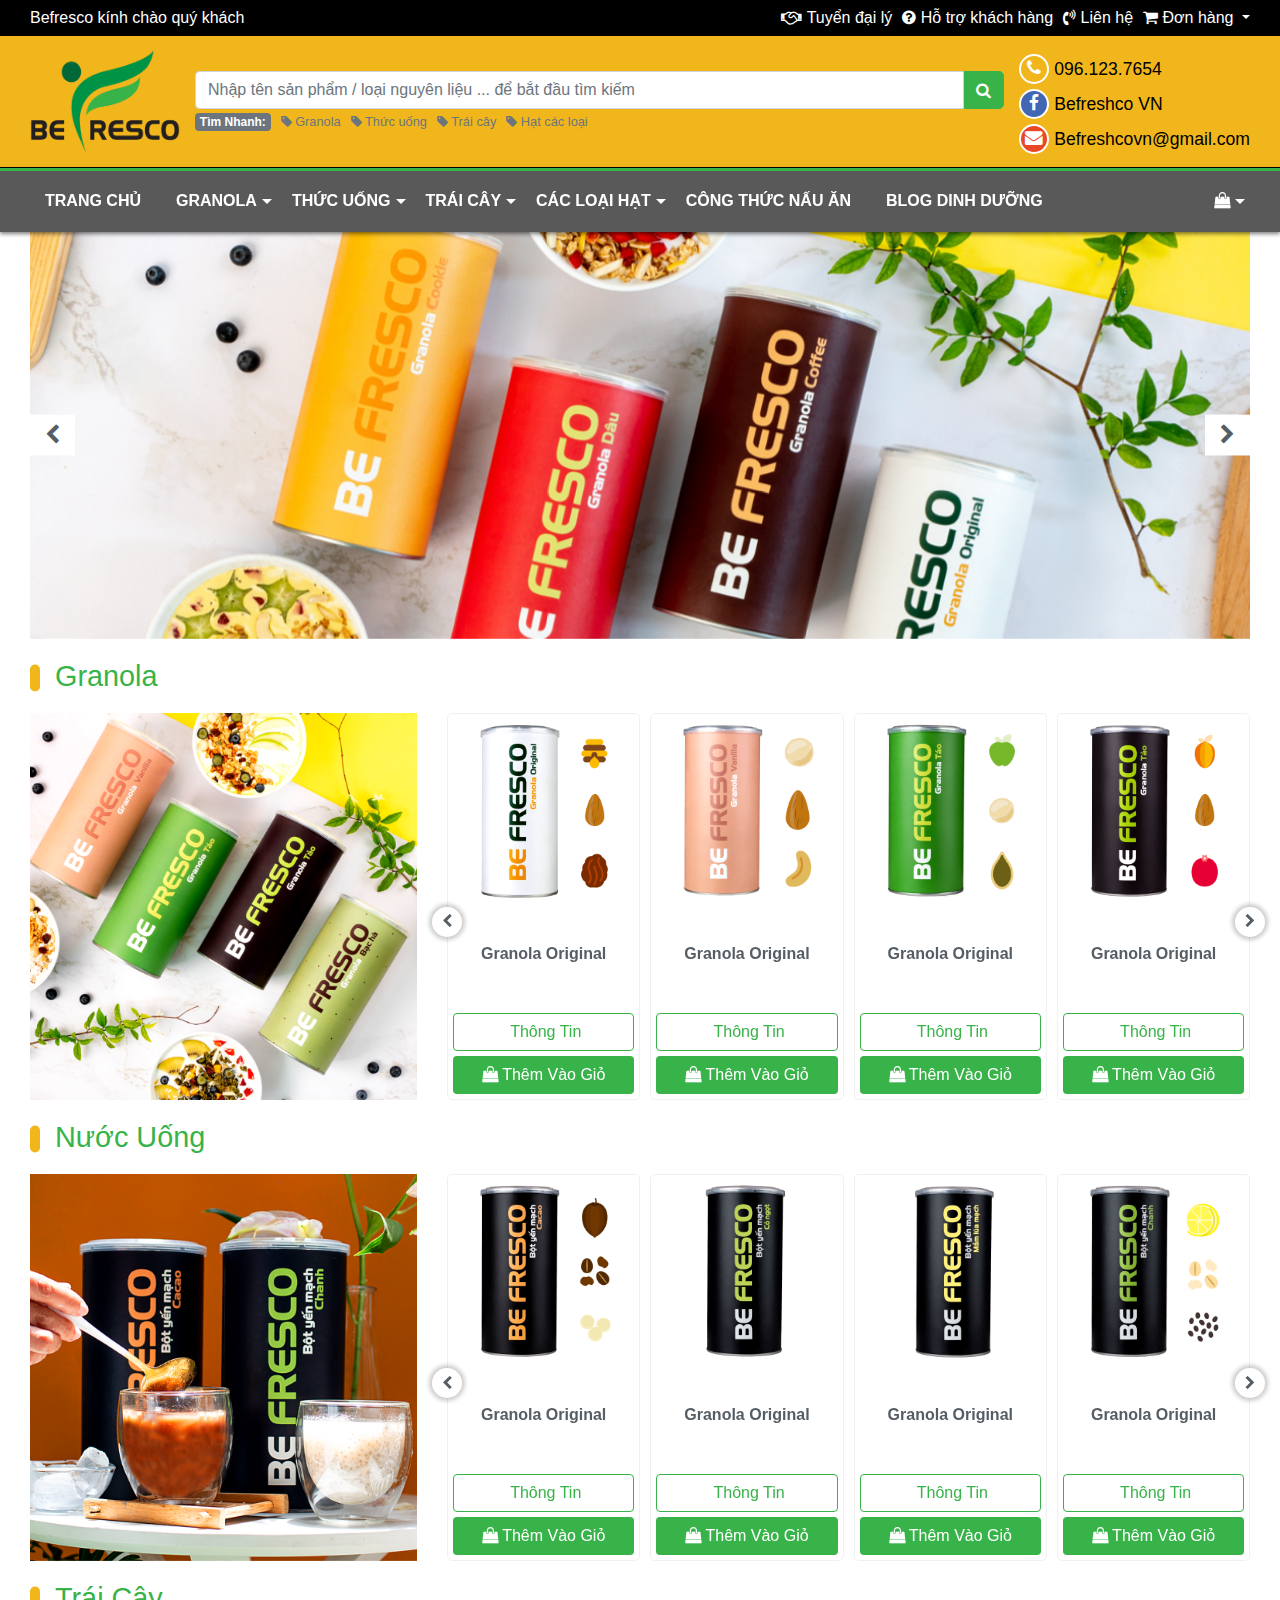
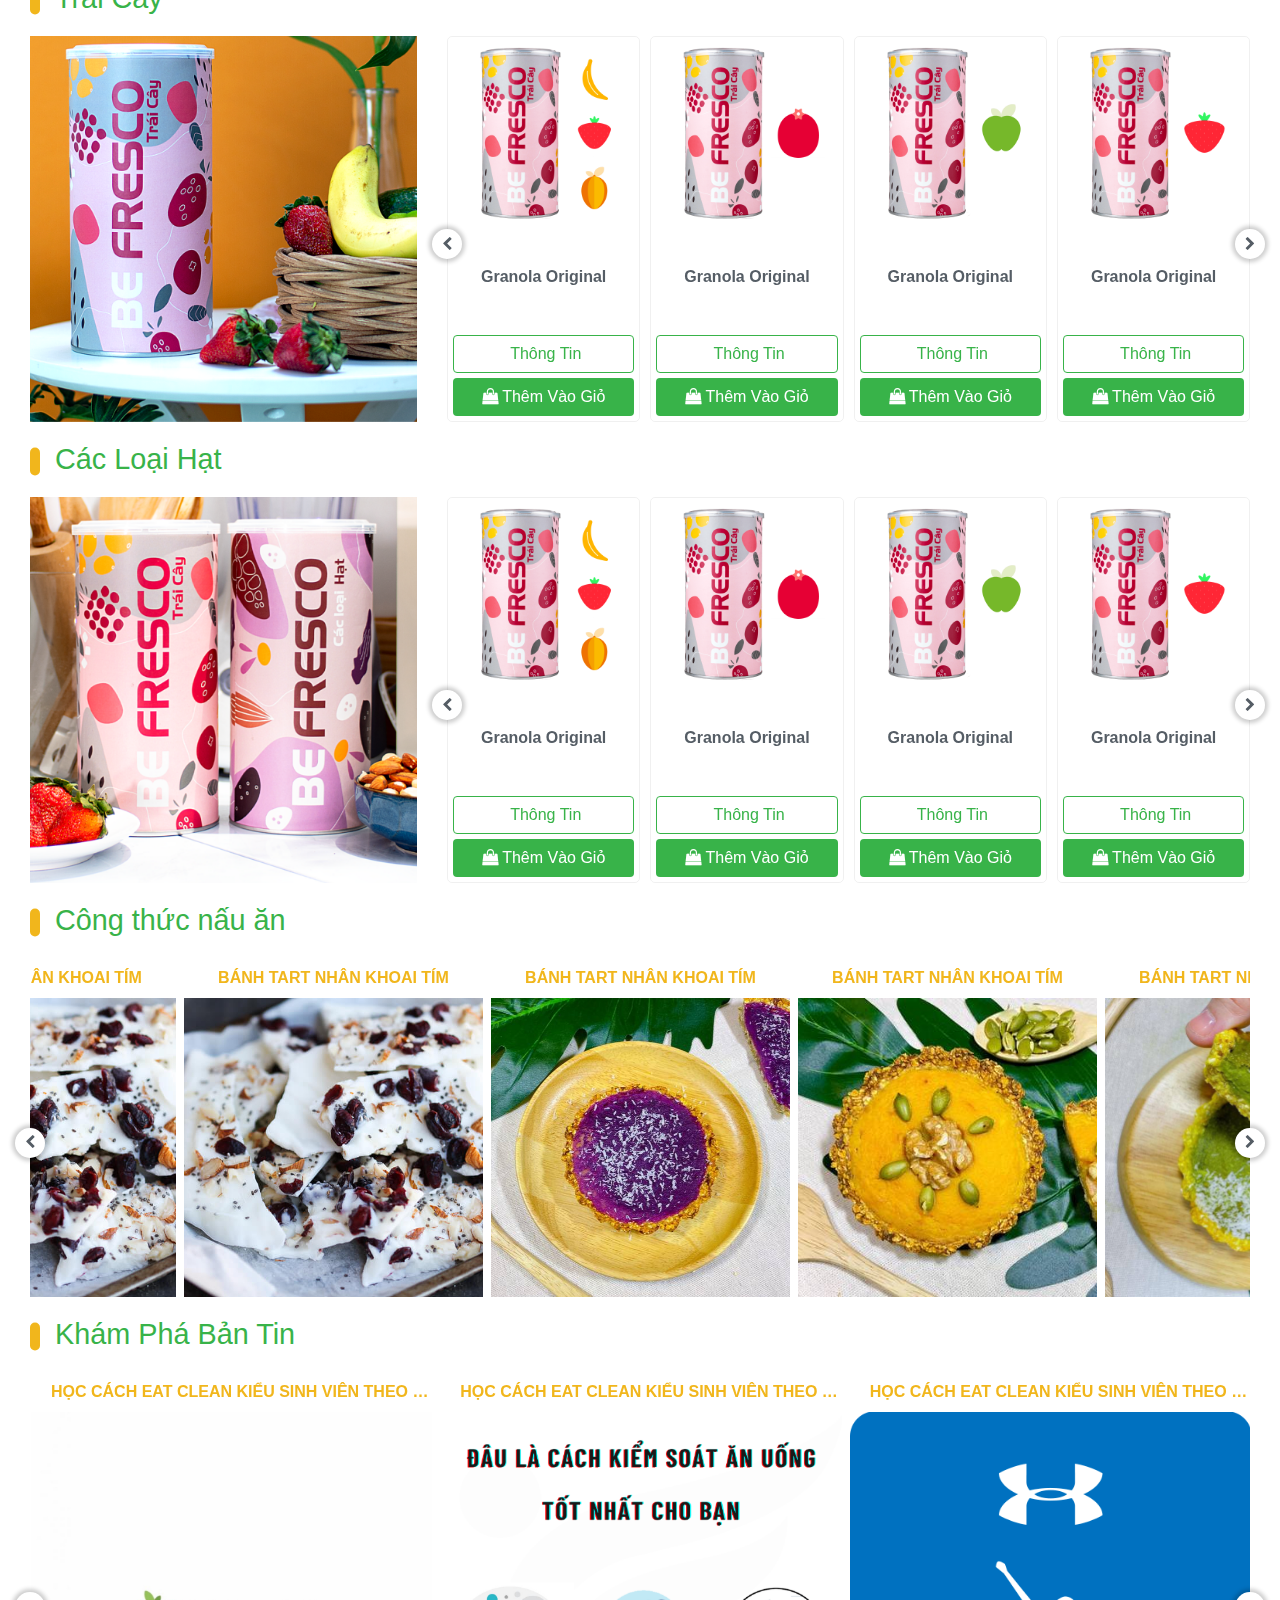
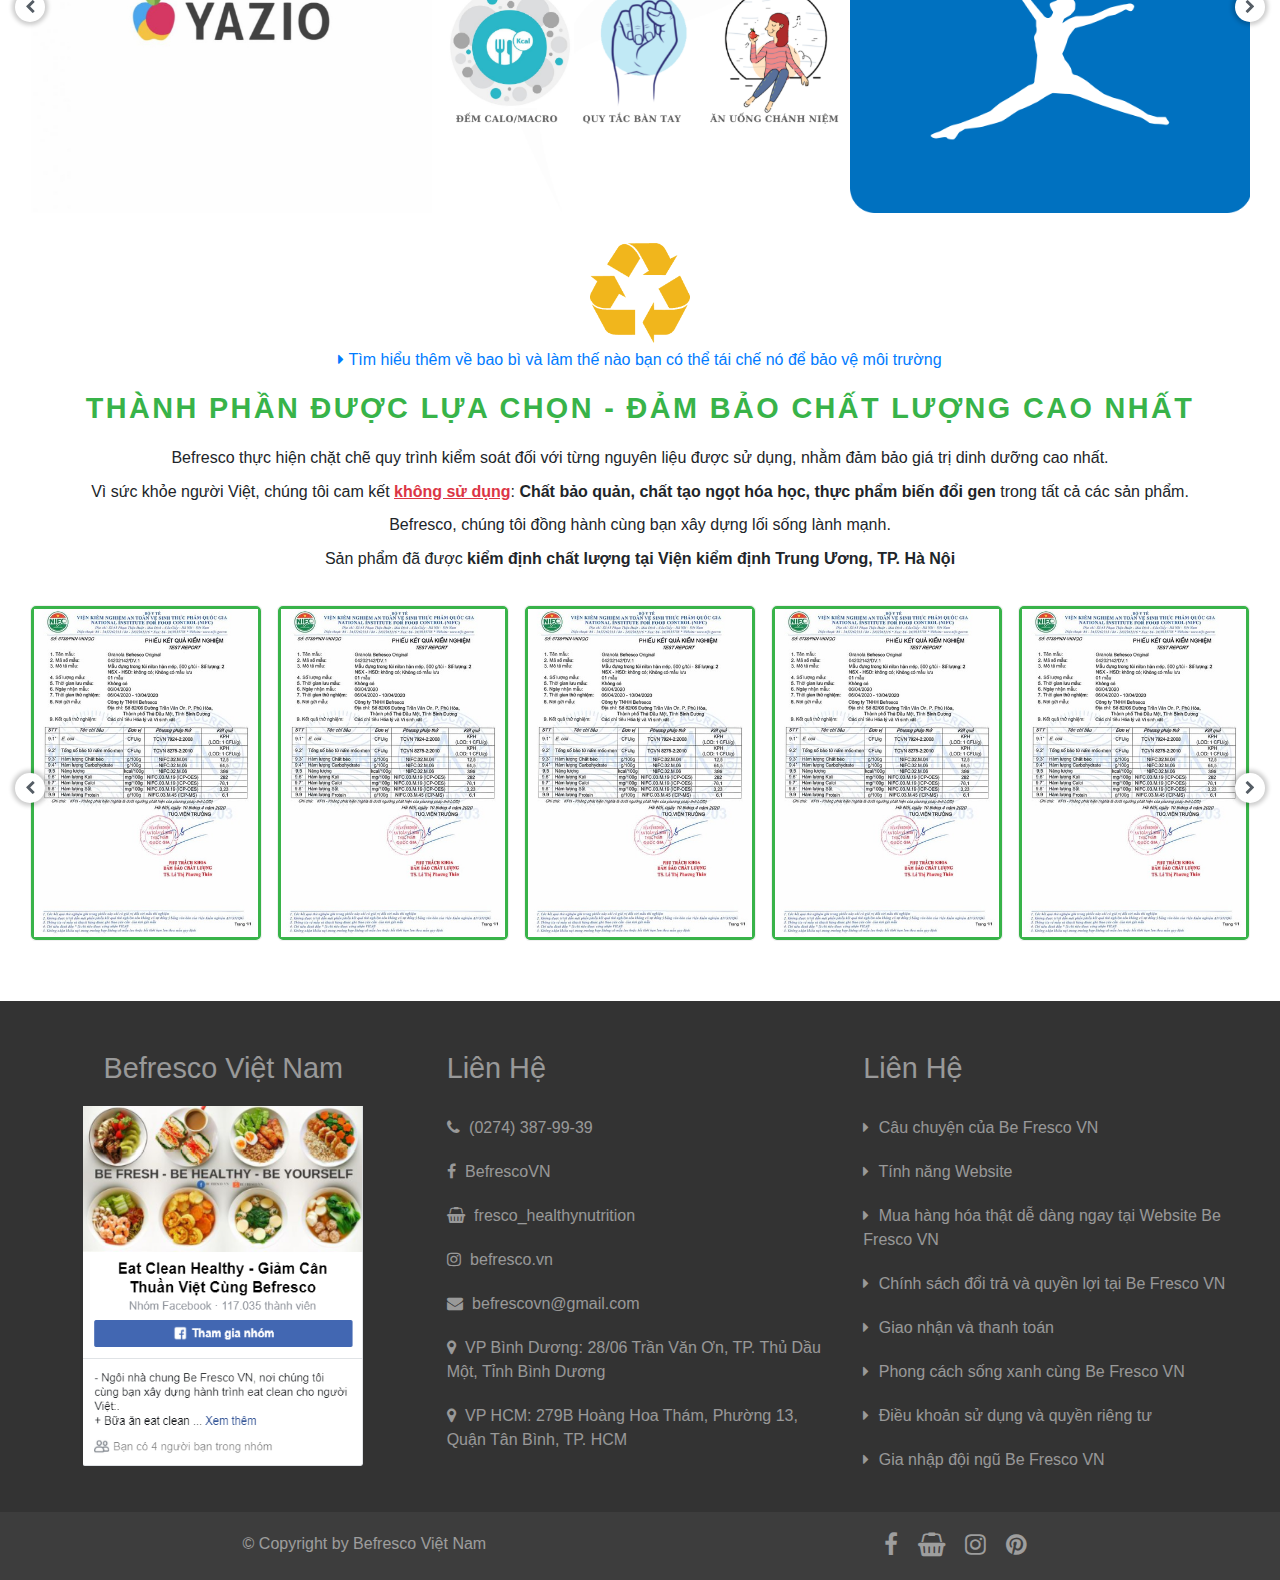
==== index.html @ 5bbc9063 "commit 1" ====
﻿<!DOCTYPE html>
<html>
<head>
    <meta charset="utf-8" />
    <title></title>

    <meta charset="utf-8">
    <meta name="viewport" content="width=device-width, initial-scale=1, shrink-to-fit=no">

    <link href="Content/css/bootstrap.css" rel="stylesheet" />
    <link href="Content/css/font-awesome.css" rel="stylesheet" />

    <link href="Plugin/Carousel/owl.carousel.css" rel="stylesheet" />
    <link href="Plugin/Carousel/owl.theme.default.css" rel="stylesheet" />

    <link href="Content/css/common.css" rel="stylesheet" />
    <link href="Content/css/style.css" rel="stylesheet" />
</head>
<body>
    <header id="header">
        <div class="header-top">
            <div class="container">
                <div class="header-top-box">
                    <h6 class="header-top-box-greeting d-none d-lg-block">Befresco kính chào quý khách</h6>
                    <ul class="header-top-box-link">
                        <li>
                            <a href="#">
                                <i class="fa fa-handshake-o"></i>
                                Tuyển đại lý
                            </a>
                        </li>
                        <li class="d-none d-md-block">
                            <a href="#">
                                <i class="fa fa-question-circle"></i>
                                Hỗ trợ khách hàng
                            </a>
                        </li>
                        <li>
                            <a href="#">
                                <i class="fa fa-volume-control-phone"></i>
                                Liên hệ
                            </a>
                        </li>
                        <li>
                            <div class="dropdown">
                                <a class="dropdown-toggle" id="dropdownMenuButton" data-toggle="dropdown" aria-haspopup="true" aria-expanded="false">
                                    <i class="fa fa-shopping-cart"></i>
                                    Đơn hàng
                                </a>
                                <div class="dropdown-menu" aria-labelledby="dropdownMenuButton">
                                    <a class="dropdown-item" href="#">
                                        <i class="fa fa-sign-in"></i>
                                        Đăng nhập để quản lý đơn hàng
                                    </a>
                                </div>
                            </div>
                        </li>
                    </ul>
                </div>
            </div>
        </div>
        <div class="header-middle">
            <div class="container">
                <div class="header-middle-box">
                    <div class="header-middle-box-brand">
                        <img src="Content/images/common/logo-top.png" />
                    </div>
                    <div class="header-middle-box-search d-none d-lg-flex">
                        <div class="input-group">
                            <input type="text" class="form-control" placeholder="Nhập tên sản phẩm / loại nguyên liệu ... để bắt đầu tìm kiếm" aria-label="Recipient's username" aria-describedby="basic-addon2">
                            <div class="input-group-append">
                                <span class="input-group-text" id="basic-addon2">
                                    <i class="fa fa-search"></i>
                                </span>
                            </div>
                        </div>

                        <div class="header-middle-box-search-keyword">
                            <ul>
                                <li>
                                    <span class="badge badge-secondary">Tìm Nhanh:</span>
                                </li>
                                <li>
                                    <a href="#">
                                        <i class="fa fa-tag"></i>
                                        Granola
                                    </a>
                                </li>
                                <li>
                                    <a href="#">
                                        <i class="fa fa-tag"></i>
                                        Thức uống
                                    </a>
                                </li>
                                <li>
                                    <a href="#">
                                        <i class="fa fa-tag"></i>
                                        Trái cây
                                    </a>
                                </li>
                                <li>
                                    <a href="#">
                                        <i class="fa fa-tag"></i>
                                        Hạt các loại
                                    </a>
                                </li>
                            </ul>
                        </div>
                    </div>
                    <div class="header-middle-box-info">
                        <ul>
                            <li>
                                <a href="#">
                                    <i class="fa fa-phone"></i>
                                    096.123.7654
                                </a>
                            </li>

                            <li>
                                <a href="#">
                                    <i class="fa fa-facebook"></i>
                                    Befreshco VN
                                </a>
                            </li>

                            <li>
                                <a href="#">
                                    <i class="fa fa-envelope"></i>
                                    Befreshcovn@gmail.com
                                </a>
                            </li>
                        </ul>
                    </div>
                </div>
            </div>
        </div>
    </header>

    <nav id="menu" class="sticky-top">
        <div class="menu-big d-none d-lg-flex">
            <div class="container">
                <ul class="menu-list">
                    <li class="menu-list-item">
                        <a class="menu-list-item__link" href="index.html">Trang Chủ</a>
                    </li>

                    <li class="menu-list-item">
                        <a class="menu-list-item__link" href="product.html">
                            GRANOLA
                            <span class="indicator"></span>
                        </a>
                        <ul class="sub-menu">
                            <li class="sub-menu-item">
                                <a href="detail.html" class="sub-menu-item__link">
                                    Granola Cookie
                                </a>
                            </li>
                            <li class="sub-menu-item">
                                <a href="detail.html" class="sub-menu-item__link">
                                    Granola Coffee
                                </a>
                            </li>
                            <li class="sub-menu-item">
                                <a href="detail.html" class="sub-menu-item__link">
                                    Granola Dâu
                                </a>
                            </li>
                            <li class="sub-menu-item">
                                <a href="detail.html" class="sub-menu-item__link">
                                    Granola Táo
                                </a>
                            </li>
                            <li class="sub-menu-item">
                                <a href="detail.html" class="sub-menu-item__link">
                                    Granola Tảo Biển
                                </a>
                            </li>
                        </ul>
                    </li>

                    <li class="menu-list-item">
                        <a class="menu-list-item__link" href="product.html">
                            Thức Uống
                            <span class="indicator"></span>
                        </a>
                        <ul class="sub-menu">
                            <li class="sub-menu-item">
                                <a href="detail.html" class="sub-menu-item__link">
                                    Bột Yến Mạch Chanh
                                </a>
                            </li>
                            <li class="sub-menu-item">
                                <a href="detail.html" class="sub-menu-item__link">
                                    Bột Yến Mạch Ca Cao
                                </a>
                            </li>
                            <li class="sub-menu-item">
                                <a href="detail.html" class="sub-menu-item__link">
                                    Bột Yến Mạch Mầm Lúa Mạch
                                </a>
                            </li>
                            <li class="sub-menu-item">
                                <a href="detail.html" class="sub-menu-item__link">
                                    Bột Yến Mạch Cỏ Ngọn
                                </a>
                            </li>
                        </ul>
                    </li>

                    <li class="menu-list-item">
                        <a class="menu-list-item__link" href="product.html">
                            TRÁI CÂY
                            <span class="indicator"></span>
                        </a>
                        <ul class="sub-menu">
                            <li class="sub-menu-item">
                                <a href="detail.html" class="sub-menu-item__link">
                                    TRÁI CÂY SẤY KHÔ
                                </a>
                            </li>
                            <li class="sub-menu-item">
                                <a href="detail.html" class="sub-menu-item__link">
                                    Táo
                                </a>
                            </li>
                            <li class="sub-menu-item">
                                <a href="detail.html" class="sub-menu-item__link">
                                    Dưa Gang
                                </a>
                            </li>
                            <li class="sub-menu-item">
                                <a href="detail.html" class="sub-menu-item__link">
                                    Nam Việt Quất
                                </a>
                            </li>
                            <li class="sub-menu-item">
                                <a href="detail.html" class="sub-menu-item__link">
                                    TRÁI CÂY SẤY ĐÔNG KHÔ
                                </a>
                            </li>
                            <li class="sub-menu-item">
                                <a href="detail.html" class="sub-menu-item__link">
                                    Dâu Tây
                                </a>
                            </li>
                            <li class="sub-menu-item">
                                <a href="detail.html" class="sub-menu-item__link">
                                    Cocktail Befresco
                                </a>
                            </li>
                        </ul>
                    </li>

                    <li class="menu-list-item">
                        <a class="menu-list-item__link" href="product.html">
                            CÁC LOẠI HẠT
                            <span class="indicator"></span>
                        </a>
                        <ul class="sub-menu">
                            <li class="sub-menu-item">
                                <a href="detail.html" class="sub-menu-item__link">
                                    Hạt Điều
                                </a>
                            </li>
                            <li class="sub-menu-item">
                                <a href="detail.html" class="sub-menu-item__link">
                                    Hạt Phỉ
                                </a>
                            </li>
                            <li class="sub-menu-item">
                                <a href="detail.html" class="sub-menu-item__link">
                                    Hạt Chia
                                </a>
                            </li>
                            <li class="sub-menu-item">
                                <a href="detail.html" class="sub-menu-item__link">
                                    Hạt Hạnh Nhân
                                </a>
                            </li>
                            <li class="sub-menu-item">
                                <a href="detail.html" class="sub-menu-item__link">
                                    Hạt Befreshco
                                </a>
                            </li>
                        </ul>
                    </li>

                    <li class="menu-list-item">
                        <a class="menu-list-item__link" href="cooking.html">CÔNG THỨC NẤU ĂN</a>
                    </li>

                    <li class="menu-list-item">
                        <a class="menu-list-item__link" href="blog.html">BLOG DINH DƯỠNG</a>
                    </li>
                </ul>

                <ul class="menu-list">
                    <li class="menu-list-item">
                        <a class="menu-list-item__link" href="#">
                            <i class="fa fa-shopping-bag"></i>
                            <span class="indicator"></span>
                        </a>
                        <div class="sub-menu sub-menu--cart">
                            <div class="card">
                                <div class="card-header">
                                    <div class="price-box">
                                        <i class="fa fa-shopping-bag"></i>
                                        <b>0</b>
                                        <sup>000đ</sup>
                                    </div>

                                    <a href="" class="close-dropdown">
                                        <i class="fa fa-times-circle"></i>
                                    </a>
                                </div>
                                <ul class="list-group list-group-flush">
                                    <li class="list-group-item">
                                        Giỏ hàng hiện đang trống,
                                        <a href="#">mời chọn sản phẩm</a>
                                    </li>
                                </ul>
                            </div>
                        </div>
                    </li>
                </ul>
            </div>
        </div>

        <div class="menu-small d-flex d-lg-none">
            <div class="container">
                <div class="menu-small-box">
                    <div class="navigation-button">
                        <i class="fa fa-bars"></i>
                    </div>
                    <div class="navigation-search">
                        <input placeholder="Bạn cần gì hôm nay ?" type="text" name="name" value="" />
                        <a href="#">
                            <i class="fa fa-search"></i>
                        </a>
                    </div>

                    <div class="navigation-cart">
                        <i class="fa fa-shopping-bag"></i>
                    </div>
                </div>
            </div>
        </div>

        <div class="navigation-header d-flex d-lg-none">
            <div class="navigation-header-container">
                <div class="navigation-brand">
                    <div class="box-logo">
                        <img src="Content/images/common/logo-top.png" />
                    </div>
                    <div class="close-menu">
                        <a href="#">
                            ✕
                        </a>
                    </div>
                </div>
                <ul class="navigation-menu accordion" id="accordionExample">
                    <li class="navigation-menu-item">
                        <div class="box-link">
                            <div class="box-link-item">
                                <p>Trang chủ</p>
                            </div>
                        </div>
                    </li>
                    <li class="navigation-menu-item">
                        <div class="box-link" id="headingOne">
                            <div class="box-link-item" data-toggle="collapse" data-target="#collapseOne" aria-expanded="true" aria-controls="collapseOne">
                                <p>Granora</p>
                                <i class="fa fa-angle-down"></i>
                            </div>
                        </div>

                        <ul id="collapseOne" class="collapse sub-menu" aria-labelledby="headingOne" data-parent="#accordionExample">
                            <li class="sub-menu-item">
                                <a href="detail.html">Granora Cookie</a>
                            </li>
                            <li class="sub-menu-item">
                                <a href="detail.html">Granora Caffee</a>
                            </li>
                            <li class="sub-menu-item">
                                <a href="detail.html">Granora Dâu</a>
                            </li>
                            <li class="sub-menu-item">
                                <a href="detail.html">Granora Táo</a>
                            </li>
                            <li class="sub-menu-item">
                                <a href="detail.html">Granora Tảo Biển</a>
                            </li>
                            <li class="sub-menu-item">
                                <a href="detail.html">Granora Vanila</a>
                            </li>
                            <li class="sub-menu-item">
                                <a href="detail.html">Granora Original</a>
                            </li>
                            <li class="sub-menu-item">
                                <a href="detail.html">Granora Bạc Hà</a>
                            </li>
                            <li class="sub-menu-item">
                                <a href="detail.html">Yến Mạch</a>
                            </li>
                        </ul>
                    </li>
                    <li class="navigation-menu-item">
                        <div class="box-link" id="headingTwo">
                            <div class="box-link-item" data-toggle="collapse" data-target="#collapseTwo" aria-expanded="false" aria-controls="collapseTwo">
                                <p>Thức Uống</p>
                                <i class="fa fa-angle-down"></i>
                            </div>
                        </div>
                        <ul id="collapseTwo" class="collapse sub-menu" aria-labelledby="headingTwo" data-parent="#accordionExample">
                            <li class="sub-menu-item">
                                <a href="detail.html">Bột Yến Mạch Chanh</a>
                            </li>
                            <li class="sub-menu-item">
                                <a href="detail.html">Bột Yến Mạch Ca Cao</a>
                            </li>
                            <li class="sub-menu-item">
                                <a href="detail.html">Bột Yến Mạch Mầm Lúa Mạch</a>
                            </li>
                            <li class="sub-menu-item">
                                <a href="detail.html">Bột Yến Mạch Cỏ Ngọn</a>
                            </li>
                        </ul>
                    </li>
                    <li class="navigation-menu-item">
                        <div class="box-link" id="headingThree">
                            <div class="box-link-item" data-toggle="collapse" data-target="#collapseThree" aria-expanded="false" aria-controls="collapseThree">
                                <p>Trái Cây</p>
                                <i class="fa fa-angle-down"></i>
                            </div>
                        </div>
                        <ul id="collapseThree" class="collapse sub-menu" aria-labelledby="headingThree" data-parent="#accordionExample">
                            <li class="sub-menu-item hight-light">
                                <a href="#">Trái Cây Sấy Khô</a>
                            </li>
                            <li class="sub-menu-item">
                                <a href="detail.html">Táo</a>
                            </li>
                            <li class="sub-menu-item">
                                <a href="detail.html">Dưa Gang</a>
                            </li>
                            <li class="sub-menu-item">
                                <a href="detail.html">Nam Việt Quất</a>
                            </li>
                            <li class="sub-menu-item hight-light">
                                <a href="#">Trái Cây Sấy Đông Khô</a>
                            </li>
                            <li class="sub-menu-item">
                                <a href="detail.html">Dâu Tây</a>
                            </li>
                            <li class="sub-menu-item">
                                <a href="detail.html">Cocktail Befresco</a>
                            </li>
                        </ul>
                    </li>

                    <li class="navigation-menu-item">
                        <div class="box-link" id="headingFour">
                            <div class="box-link-item" data-toggle="collapse" data-target="#collapseFour" aria-expanded="false" aria-controls="collapseFour">
                                <p>Các Loại Hạt</p>
                                <i class="fa fa-angle-down"></i>
                            </div>
                        </div>
                        <ul id="collapseFour" class="collapse sub-menu" aria-labelledby="headingFour" data-parent="#accordionExample">
                            <li class="sub-menu-item">
                                <a href="detail.html">Hạt Điều</a>
                            </li>
                            <li class="sub-menu-item">
                                <a href="detail.html">Hạt Phỉ</a>
                            </li>
                            <li class="sub-menu-item">
                                <a href="detail.html">Hạt Chia</a>
                            </li>
                            <li class="sub-menu-item">
                                <a href="detail.html">Hạt Hạnh Nhân</a>
                            </li>
                            <li class="sub-menu-item">
                                <a href="detail.html">Hạt Befresco</a>
                            </li>
                        </ul>
                    </li>
                    <li class="navigation-menu-item">
                        <div class="box-link">
                            <div class="box-link-item">
                                <a href="cooking.html">Công Thức Nấu Ăn</a>
                            </div>
                        </div>
                    </li>
                    <li class="navigation-menu-item">
                        <div class="box-link">
                            <div class="box-link-item">
                                <a href="blog.html">Blog Dinh Dưỡng</a>
                            </div>
                        </div>
                    </li>
                    <li class="navigation-menu-item">
                        <div class="box-link">
                            <div class="box-link-item">
                                <p>Hỗ Trợ Khách Hàng</p>
                            </div>
                        </div>
                    </li>
                    <li class="navigation-menu-item">
                        <div class="box-link">
                            <div class="box-link-item">
                                <p>Liên Hệ Befresco</p>
                            </div>
                        </div>
                    </li>
                    <li class="navigation-menu-item">
                        <div class="box-link">
                            <div class="box-link-item">
                                <p>Giỏ Hàng Của Tôi</p>
                            </div>
                        </div>
                    </li>
                    <li class="navigation-menu-item">
                        <div class="box-link">
                            <div class="box-link-item">
                                <p>Đơn Hàng Đã Đặt Mua</p>
                            </div>
                        </div>
                    </li>
                </ul>

                <ul class="social-contact">
                    <li class="social-contact-item">
                        <a href="#">
                            <i class="fa fa-facebook"></i>
                        </a>
                    </li>
                    <li class="social-contact-item">
                        <a href="#">
                            <i class="fa fa-shopping-basket"></i>
                        </a>
                    </li>
                    <li class="social-contact-item">
                        <a href="#">
                            <i class="fa fa-instagram"></i>
                        </a>
                    </li>
                </ul>
            </div>
        </div>

        <div class="overlay-body d-none">
        </div>
    </nav>

    <main>
        <section class="main-carousel container">
            <div class="carousel-outer">
                <div class="owl-carousel owl-carousel-main">
                    <div class="img-fluid">
                        <a href="product.html">
                            <img src="Content/images/carousel/carousel-main/img1.jpeg" />
                        </a>
                    </div>
                    <div class="img-fluid">
                        <a href="product.html">
                            <img src="Content/images/carousel/carousel-main/img2.jpeg" />
                        </a>
                    </div>
                    <div class="img-fluid">
                        <a href="product.html">
                            <img src="Content/images/carousel/carousel-main/img3.jpeg" />
                        </a>
                    </div>
                </div>
            </div>
        </section>

        <section class="main-product">
            <div class="main-product-container container">
                <div class="product-home">
                    <div class="product-home-header">
                        <h2>Granola</h2>
                    </div>
                    <div class="product-home-content">
                        <div class="row">
                            <div class="col-4 d-none d-lg-block">
                                <div class="box-img">
                                    <a href="product.html">
                                        <img class="img-fluid" src="Content/images/featured-home/33b509be5e0d4266bed6ac559ce40ecb.png" />
                                    </a>
                                </div>
                            </div>
                            <div class="col-12 col-lg-8">
                                <div class="carousel-outer">
                                    <div class="owl-carousel owl-carousel-product i4">
                                        <div class="owl-carousel-item">
                                            <div class="box-product">
                                                <a class="box-product-avatar" href="detail.html">
                                                    <img src="Content/images/granola/4f61c129fc914fd488a62c6b2c34a7ca.png" />
                                                </a>
                                                <a class="box-product-name" href="detail.html">
                                                    Granola Original
                                                </a>
                                                <a class="box-product-info btn" href="detail.html">
                                                    <i class="fa fa-clipboard-list"> </i>
                                                    Thông Tin
                                                </a>
                                                <a class="box-product-add btn" href="detail.html">
                                                    <i class="fa fa-shopping-bag"> </i>
                                                    Thêm Vào Giỏ
                                                </a>
                                            </div>
                                        </div>
                                        <div class="owl-carousel-item">
                                            <div class="box-product">
                                                <a class="box-product-avatar" href="detail.html">
                                                    <img src="Content/images/granola/6493979431114cf68fdb7d13e657dbf9.png" />
                                                </a>
                                                <a class="box-product-name" href="detail.html">
                                                    Granola Original
                                                </a>
                                                <a class="box-product-info btn" href="detail.html">
                                                    <i class="fa fa-clipboard-list"> </i>
                                                    Thông Tin
                                                </a>
                                                <a class="box-product-add btn" href="detail.html">
                                                    <i class="fa fa-shopping-bag"> </i>
                                                    Thêm Vào Giỏ
                                                </a>
                                            </div>
                                        </div>
                                        <div class="owl-carousel-item">
                                            <div class="box-product">
                                                <a class="box-product-avatar" href="detail.html">
                                                    <img src="Content/images/granola/6b746a4c46284bddb55821d6d36992a4.png" />
                                                </a>
                                                <a class="box-product-name" href="detail.html">
                                                    Granola Original
                                                </a>
                                                <a class="box-product-info btn" href="detail.html">
                                                    <i class="fa fa-clipboard-list"> </i>
                                                    Thông Tin
                                                </a>
                                                <a class="box-product-add btn" href="detail.html">
                                                    <i class="fa fa-shopping-bag"> </i>
                                                    Thêm Vào Giỏ
                                                </a>
                                            </div>
                                        </div>
                                        <div class="owl-carousel-item">
                                            <div class="box-product">
                                                <a class="box-product-avatar" href="detail.html">
                                                    <img src="Content/images/granola/706062bfc4f747769b827baa3fcd5447.png" />
                                                </a>
                                                <a class="box-product-name" href="detail.html">
                                                    Granola Original
                                                </a>
                                                <a class="box-product-info btn" href="detail.html">
                                                    <i class="fa fa-clipboard-list"> </i>
                                                    Thông Tin
                                                </a>
                                                <a class="box-product-add btn" href="detail.html">
                                                    <i class="fa fa-shopping-bag"> </i>
                                                    Thêm Vào Giỏ
                                                </a>
                                            </div>
                                        </div>
                                        <div class="owl-carousel-item">
                                            <div class="box-product">
                                                <a class="box-product-avatar" href="detail.html">
                                                    <img src="Content/images/granola/706062bfc4f747769b827baa3fcd5447.png" />
                                                </a>
                                                <a class="box-product-name" href="detail.html">
                                                    Granola Original
                                                </a>
                                                <a class="box-product-info btn" href="detail.html">
                                                    <i class="fa fa-clipboard-list"> </i>
                                                    Thông Tin
                                                </a>
                                                <a class="box-product-add btn" href="detail.html">
                                                    <i class="fa fa-shopping-bag"> </i>
                                                    Thêm Vào Giỏ
                                                </a>
                                            </div>
                                        </div>
                                    </div>
                                </div>
                            </div>
                        </div>
                    </div>

                </div>

                <div class="product-home">
                    <div class="product-home-header">
                        <h2>Nước Uống</h2>
                    </div>
                    <div class="product-home-content">
                        <div class="row">
                            <div class="col-4 d-none d-lg-block">
                                <div class="box-img">
                                    <a href="product.html">
                                        <img class="img-fluid" src="Content/images/featured-home/34210123aa93472089e02f82ca175c64.png" />
                                    </a>
                                </div>
                            </div>
                            <div class="col-12 col-lg-8">
                                <div class="carousel-outer">
                                    <div class="owl-carousel owl-carousel-product i4">
                                        <div class="owl-carousel-item">
                                            <div class="box-product">
                                                <a class="box-product-avatar" href="detail.html">
                                                    <img src="Content/images/drinks/38efe0caa71e467fa257de83c96f6de6.png" />
                                                </a>
                                                <a class="box-product-name" href="detail.html">
                                                    Granola Original
                                                </a>
                                                <a class="box-product-info btn" href="detail.html">
                                                    <i class="fa fa-clipboard-list"> </i>
                                                    Thông Tin
                                                </a>
                                                <a class="box-product-add btn" href="detail.html">
                                                    <i class="fa fa-shopping-bag"> </i>
                                                    Thêm Vào Giỏ
                                                </a>
                                            </div>
                                        </div>
                                        <div class="owl-carousel-item">
                                            <div class="box-product">
                                                <a class="box-product-avatar" href="detail.html">
                                                    <img src="Content/images/drinks/4f43e34bd48544f5a892349e26a5f138.png" />
                                                </a>
                                                <a class="box-product-name" href="detail.html">
                                                    Granola Original
                                                </a>
                                                <a class="box-product-info btn" href="detail.html">
                                                    <i class="fa fa-clipboard-list"> </i>
                                                    Thông Tin
                                                </a>
                                                <a class="box-product-add btn" href="detail.html">
                                                    <i class="fa fa-shopping-bag"> </i>
                                                    Thêm Vào Giỏ
                                                </a>
                                            </div>
                                        </div>
                                        <div class="owl-carousel-item">
                                            <div class="box-product">
                                                <a class="box-product-avatar" href="detail.html">
                                                    <img src="Content/images/drinks/e4a23a1c36b6430493d8a42fc3233892.png" />
                                                </a>
                                                <a class="box-product-name" href="detail.html">
                                                    Granola Original
                                                </a>
                                                <a class="box-product-info btn" href="detail.html">
                                                    <i class="fa fa-clipboard-list"> </i>
                                                    Thông Tin
                                                </a>
                                                <a class="box-product-add btn" href="detail.html">
                                                    <i class="fa fa-shopping-bag"> </i>
                                                    Thêm Vào Giỏ
                                                </a>
                                            </div>
                                        </div>
                                        <div class="owl-carousel-item">
                                            <div class="box-product">
                                                <a class="box-product-avatar" href="detail.html">
                                                    <img src="Content/images/drinks/ec60fcdd8d6d42f3946e48e6cc2830e6.png" />
                                                </a>
                                                <a class="box-product-name" href="detail.html">
                                                    Granola Original
                                                </a>
                                                <a class="box-product-info btn" href="detail.html">
                                                    <i class="fa fa-clipboard-list"> </i>
                                                    Thông Tin
                                                </a>
                                                <a class="box-product-add btn" href="detail.html">
                                                    <i class="fa fa-shopping-bag"> </i>
                                                    Thêm Vào Giỏ
                                                </a>
                                            </div>
                                        </div>
                                        <div class="owl-carousel-item">
                                            <div class="box-product">
                                                <a class="box-product-avatar" href="detail.html">
                                                    <img src="Content/images/drinks/38efe0caa71e467fa257de83c96f6de6.png" />
                                                </a>
                                                <a class="box-product-name" href="detail.html">
                                                    Granola Original
                                                </a>
                                                <a class="box-product-info btn" href="detail.html">
                                                    <i class="fa fa-clipboard-list"> </i>
                                                    Thông Tin
                                                </a>
                                                <a class="box-product-add btn" href="detail.html">
                                                    <i class="fa fa-shopping-bag"> </i>
                                                    Thêm Vào Giỏ
                                                </a>
                                            </div>
                                        </div>
                                    </div>
                                </div>
                            </div>
                        </div>
                    </div>

                </div>

                <div class="product-home">
                    <div class="product-home-header">
                        <h2>Trái Cây</h2>
                    </div>
                    <div class="product-home-content">
                        <div class="row">
                            <div class="col-4 d-none d-lg-block">
                                <div class="box-img">
                                    <a href="product.html">
                                        <img class="img-fluid" src="Content/images/featured-home/f8b87897f15645b39ce0f9a3593ab420.png" />
                                    </a>
                                </div>
                            </div>
                            <div class="col-12 col-lg-8">
                                <div class="carousel-outer">
                                    <div class="owl-carousel owl-carousel-product i4">
                                        <div class="owl-carousel-item">
                                            <div class="box-product">
                                                <a class="box-product-avatar" href="detail.html">
                                                    <img src="Content/images/fruit/4c79af54abc54a76b6b2da7995bb2129.png" />
                                                </a>
                                                <a class="box-product-name" href="detail.html">
                                                    Granola Original
                                                </a>
                                                <a class="box-product-info btn" href="detail.html">
                                                    <i class="fa fa-clipboard-list"> </i>
                                                    Thông Tin
                                                </a>
                                                <a class="box-product-add btn" href="detail.html">
                                                    <i class="fa fa-shopping-bag"> </i>
                                                    Thêm Vào Giỏ
                                                </a>
                                            </div>
                                        </div>
                                        <div class="owl-carousel-item">
                                            <div class="box-product">
                                                <a class="box-product-avatar" href="detail.html">
                                                    <img src="Content/images/fruit/da1e10e0f9214084a0f399e0bfdd6339.png" />
                                                </a>
                                                <a class="box-product-name" href="detail.html">
                                                    Granola Original
                                                </a>
                                                <a class="box-product-info btn" href="detail.html">
                                                    <i class="fa fa-clipboard-list"> </i>
                                                    Thông Tin
                                                </a>
                                                <a class="box-product-add btn" href="detail.html">
                                                    <i class="fa fa-shopping-bag"> </i>
                                                    Thêm Vào Giỏ
                                                </a>
                                            </div>
                                        </div>
                                        <div class="owl-carousel-item">
                                            <div class="box-product">
                                                <a class="box-product-avatar" href="detail.html">
                                                    <img src="Content/images/fruit/e302d27cf4a34a3ba304ac5b1601fe6d.png" />
                                                </a>
                                                <a class="box-product-name" href="detail.html">
                                                    Granola Original
                                                </a>
                                                <a class="box-product-info btn" href="detail.html">
                                                    <i class="fa fa-clipboard-list"> </i>
                                                    Thông Tin
                                                </a>
                                                <a class="box-product-add btn" href="detail.html">
                                                    <i class="fa fa-shopping-bag"> </i>
                                                    Thêm Vào Giỏ
                                                </a>
                                            </div>
                                        </div>
                                        <div class="owl-carousel-item">
                                            <div class="box-product">
                                                <a class="box-product-avatar" href="detail.html">
                                                    <img src="Content/images/fruit/e4f3217107214b75a3a4c9f8a92d3995.png" />
                                                </a>
                                                <a class="box-product-name" href="detail.html">
                                                    Granola Original
                                                </a>
                                                <a class="box-product-info btn" href="detail.html">
                                                    <i class="fa fa-clipboard-list"> </i>
                                                    Thông Tin
                                                </a>
                                                <a class="box-product-add btn" href="detail.html">
                                                    <i class="fa fa-shopping-bag"> </i>
                                                    Thêm Vào Giỏ
                                                </a>
                                            </div>
                                        </div>
                                        <div class="owl-carousel-item">
                                            <div class="box-product">
                                                <a class="box-product-avatar" href="detail.html">
                                                    <img src="Content/images/fruit/4c79af54abc54a76b6b2da7995bb2129.png" />
                                                </a>
                                                <a class="box-product-name" href="detail.html">
                                                    Granola Original
                                                </a>
                                                <a class="box-product-info btn" href="detail.html">
                                                    <i class="fa fa-clipboard-list"> </i>
                                                    Thông Tin
                                                </a>
                                                <a class="box-product-add btn" href="detail.html">
                                                    <i class="fa fa-shopping-bag"> </i>
                                                    Thêm Vào Giỏ
                                                </a>
                                            </div>
                                        </div>
                                    </div>
                                </div>
                            </div>
                        </div>
                    </div>

                </div>

                <div class="product-home">
                    <div class="product-home-header">
                        <h2>Các Loại Hạt</h2>
                    </div>
                    <div class="product-home-content">
                        <div class="row">
                            <div class="col-4 d-none d-lg-block">
                                <div class="box-img">
                                    <a href="product.html">
                                        <img class="img-fluid" src="Content/images/featured-home/5dfb72dd987a480a83bfbe63ededb5bb.png" />
                                    </a>
                                </div>
                            </div>
                            <div class="col-12 col-lg-8">
                                <div class="carousel-outer">
                                    <div class="owl-carousel owl-carousel-product i4">
                                        <div class="owl-carousel-item">
                                            <div class="box-product">
                                                <a class="box-product-avatar" href="detail.html">
                                                    <img src="Content/images/nuts/4c79af54abc54a76b6b2da7995bb2129.png" />
                                                </a>
                                                <a class="box-product-name" href="detail.html">
                                                    Granola Original
                                                </a>
                                                <a class="box-product-info btn" href="detail.html">
                                                    <i class="fa fa-clipboard-list"> </i>
                                                    Thông Tin
                                                </a>
                                                <a class="box-product-add btn" href="detail.html">
                                                    <i class="fa fa-shopping-bag"> </i>
                                                    Thêm Vào Giỏ
                                                </a>
                                            </div>
                                        </div>
                                        <div class="owl-carousel-item">
                                            <div class="box-product">
                                                <a class="box-product-avatar" href="detail.html">
                                                    <img src="Content/images/nuts/da1e10e0f9214084a0f399e0bfdd6339.png" />
                                                </a>
                                                <a class="box-product-name" href="detail.html">
                                                    Granola Original
                                                </a>
                                                <a class="box-product-info btn" href="detail.html">
                                                    <i class="fa fa-clipboard-list"> </i>
                                                    Thông Tin
                                                </a>
                                                <a class="box-product-add btn" href="detail.html">
                                                    <i class="fa fa-shopping-bag"> </i>
                                                    Thêm Vào Giỏ
                                                </a>
                                            </div>
                                        </div>
                                        <div class="owl-carousel-item">
                                            <div class="box-product">
                                                <a class="box-product-avatar" href="detail.html">
                                                    <img src="Content/images/nuts/e302d27cf4a34a3ba304ac5b1601fe6d.png" />
                                                </a>
                                                <a class="box-product-name" href="detail.html">
                                                    Granola Original
                                                </a>
                                                <a class="box-product-info btn" href="detail.html">
                                                    <i class="fa fa-clipboard-list"> </i>
                                                    Thông Tin
                                                </a>
                                                <a class="box-product-add btn" href="detail.html">
                                                    <i class="fa fa-shopping-bag"> </i>
                                                    Thêm Vào Giỏ
                                                </a>
                                            </div>
                                        </div>
                                        <div class="owl-carousel-item">
                                            <div class="box-product">
                                                <a class="box-product-avatar" href="detail.html">
                                                    <img src="Content/images/nuts/e4f3217107214b75a3a4c9f8a92d3995.png" />
                                                </a>
                                                <a class="box-product-name" href="detail.html">
                                                    Granola Original
                                                </a>
                                                <a class="box-product-info btn" href="detail.html">
                                                    <i class="fa fa-clipboard-list"> </i>
                                                    Thông Tin
                                                </a>
                                                <a class="box-product-add btn" href="detail.html">
                                                    <i class="fa fa-shopping-bag"> </i>
                                                    Thêm Vào Giỏ
                                                </a>
                                            </div>
                                        </div>
                                        <div class="owl-carousel-item">
                                            <div class="box-product">
                                                <a class="box-product-avatar" href="detail.html">
                                                    <img src="Content/images/nuts/4c79af54abc54a76b6b2da7995bb2129.png" />
                                                </a>
                                                <a class="box-product-name" href="detail.html">
                                                    Granola Original
                                                </a>
                                                <a class="box-product-info btn" href="detail.html">
                                                    <i class="fa fa-clipboard-list"> </i>
                                                    Thông Tin
                                                </a>
                                                <a class="box-product-add btn" href="detail.html">
                                                    <i class="fa fa-shopping-bag"> </i>
                                                    Thêm Vào Giỏ
                                                </a>
                                            </div>
                                        </div>
                                    </div>
                                </div>
                            </div>
                        </div>
                    </div>

                </div>

                <div class="cooking-home">
                    <div class="product-home-header">
                        <h2>Công thức nấu ăn</h2>
                    </div>
                    <div class="cooking-home-content">
                        <div class="row">
                            <div class="col-12">
                                <div class="carousel-outer">
                                    <div class="owl-carousel owl-carousel-product i35">
                                        <div class="owl-carousel-item">
                                            <div class="box-cooking">
                                                <a class="title" href="cooking.html">
                                                    BÁNH TART NHÂN KHOAI TÍM
                                                </a>
                                                <a class="image" href="cooking.html">
                                                    <img src="Content/images/cooking/4aad381065fd4a8da992888d45ffe8d4.jpeg" />
                                                </a>
                                            </div>
                                        </div>

                                        <div class="owl-carousel-item">
                                            <div class="box-cooking">
                                                <a class="title" href="cooking.html">
                                                    BÁNH TART NHÂN KHOAI TÍM
                                                </a>
                                                <a class="image" href="cooking.html">
                                                    <img src="Content/images/cooking/56c94f21f2454f389b8aaeefa3ab4246.jpeg" />
                                                </a>
                                            </div>
                                        </div>

                                        <div class="owl-carousel-item">
                                            <div class="box-cooking">
                                                <a class="title" href="cooking.html">
                                                    BÁNH TART NHÂN KHOAI TÍM
                                                </a>
                                                <a class="image" href="cooking.html">
                                                    <img src="Content/images/cooking/bdd296503e9749f58c17ec28a6c75b69.jpeg" />
                                                </a>
                                            </div>
                                        </div>

                                        <div class="owl-carousel-item">
                                            <div class="box-cooking">
                                                <a class="title" href="cooking.html">
                                                    BÁNH TART NHÂN KHOAI TÍM
                                                </a>
                                                <a class="image" href="cooking.html">
                                                    <img src="Content/images/cooking/df434e1c646942c4a12e5d431d57dc3c.jpeg" />
                                                </a>
                                            </div>
                                        </div>

                                        <div class="owl-carousel-item">
                                            <div class="box-cooking">
                                                <a class="title" href="cooking.html">
                                                    BÁNH TART NHÂN KHOAI TÍM
                                                </a>
                                                <a class="image" href="cooking.html">
                                                    <img src="Content/images/cooking/df434e1c646942c4a12e5d431d57dc3c.jpeg" />
                                                </a>
                                            </div>
                                        </div>

                                        <div class="owl-carousel-item">
                                            <div class="box-cooking">
                                                <a class="title" href="cooking.html">
                                                    BÁNH TART NHÂN KHOAI TÍM
                                                </a>
                                                <a class="image" href="cooking.html">
                                                    <img src="Content/images/cooking/df434e1c646942c4a12e5d431d57dc3c.jpeg" />
                                                </a>
                                            </div>
                                        </div>
                                    </div>
                                </div>
                            </div>
                        </div>
                    </div>
                </div>

                <div class="news-home">
                    <div class="product-home-header">
                        <h2>Khám Phá Bản Tin</h2>
                    </div>
                    <div class="cooking-home-content">
                        <div class="row">
                            <div class="col-12">
                                <div class="carousel-outer">
                                    <div class="owl-carousel owl-carousel-product i3">
                                        <div class="owl-carousel-item">
                                            <div class="box-cooking">
                                                <a class="title" href="#">
                                                    HỌC CÁCH EAT CLEAN KIỂU SINH VIÊN THEO CÔ NÀNG NGUYỄN THANH HUYỀN
                                                </a>
                                                <a class="image" href="#">
                                                    <img src="Content/images/news/8b8bdda9511e4039bd136b38a0af9e95.jpeg" />
                                                </a>
                                            </div>
                                        </div>

                                        <div class="owl-carousel-item">
                                            <div class="box-cooking">
                                                <a class="title" href="#">
                                                    HỌC CÁCH EAT CLEAN KIỂU SINH VIÊN THEO CÔ NÀNG NGUYỄN THANH HUYỀN
                                                </a>
                                                <a class="image" href="#">
                                                    <img src="Content/images/news/9b04e51383fd47d79c8a0c87ff541dc4.png" />
                                                </a>
                                            </div>
                                        </div>

                                        <div class="owl-carousel-item">
                                            <div class="box-cooking">
                                                <a class="title" href="#">
                                                    HỌC CÁCH EAT CLEAN KIỂU SINH VIÊN THEO CÔ NÀNG NGUYỄN THANH HUYỀN
                                                </a>
                                                <a class="image" href="#">
                                                    <img src="Content/images/news/bf6a87525db74873bb09f8f405eeffa5.png" />
                                                </a>
                                            </div>
                                        </div>

                                        <div class="owl-carousel-item">
                                            <div class="box-cooking">
                                                <a class="title" href="#">
                                                    HỌC CÁCH EAT CLEAN KIỂU SINH VIÊN THEO CÔ NÀNG NGUYỄN THANH HUYỀN
                                                </a>
                                                <a class="image" href="#">
                                                    <img src="Content/images/news/ce2daa92cabd4ce59c5c11338cc5ab58.png" />
                                                </a>
                                            </div>
                                        </div>

                                        <div class="owl-carousel-item">
                                            <div class="box-cooking">
                                                <a class="title" href="#">
                                                    HỌC CÁCH EAT CLEAN KIỂU SINH VIÊN THEO CÔ NÀNG NGUYỄN THANH HUYỀN
                                                </a>
                                                <a class="image" href="#">
                                                    <img src="Content/images/cooking/df434e1c646942c4a12e5d431d57dc3c.jpeg" />
                                                </a>
                                            </div>
                                        </div>

                                        <div class="owl-carousel-item">
                                            <div class="box-cooking">
                                                <a class="title" href="#">
                                                    HỌC CÁCH EAT CLEAN KIỂU SINH VIÊN THEO CÔ NÀNG NGUYỄN THANH HUYỀN
                                                </a>
                                                <a class="image" href="#">
                                                    <img src="Content/images/cooking/df434e1c646942c4a12e5d431d57dc3c.jpeg" />
                                                </a>
                                            </div>
                                        </div>
                                    </div>
                                </div>
                            </div>
                        </div>
                    </div>
                </div>

                <div class="certification-home">
                    <div class="certification-home-content">
                        <div class="box-text-certification">
                            <a href="#">
                                <div>
                                    <img class="img-fluid" src="Content/images/common/recycle.png" />
                                </div>
                                <p>
                                    <i class="fa fa-caret-right"></i>
                                    Tìm hiểu thêm về bao bì và làm thế nào bạn có thể tái chế nó để bảo vệ môi trường
                                </p>
                            </a>
                            <h2>
                                THÀNH PHẦN ĐƯỢC LỰA CHỌN - ĐẢM BẢO CHẤT LƯỢNG CAO NHẤT
                            </h2>
                            <p>
                                Befresco thực hiện chặt chẽ quy trình kiểm soát đối với từng nguyên liệu được sử dụng, nhằm đảm bảo giá trị dinh dưỡng cao nhất.<br />
                                Vì sức khỏe người Việt, chúng tôi cam kết<span> <u>không sử dụng</u></span>: <b>Chất bảo quản, chất tạo ngọt hóa học, thực phẩm biến đổi gen </b> trong tất cả các sản phẩm.<br />
                                Befresco, chúng tôi đồng hành cùng bạn xây dựng lối sống lành mạnh.<br />
                                Sản phẩm đã được<b> kiểm định chất lượng tại Viện kiểm định Trung Ương, TP. Hà Nội</b>
                            </p>
                        </div>

                        <div class="row">
                            <div class="col-12">
                                <div class="carousel-outer">
                                    <div class="owl-carousel owl-carousel-product i5">
                                        <div class="owl-carousel-item">
                                            <div class="box-certification">
                                                <img src="Content/images/certification/0be17683beda4160a48c811c7982472d.jpg" />
                                            </div>
                                        </div>
                                        <div class="owl-carousel-item">
                                            <div class="box-certification">
                                                <img src="Content/images/certification/0be17683beda4160a48c811c7982472d.jpg" />
                                            </div>
                                        </div>
                                        <div class="owl-carousel-item">
                                            <div class="box-certification">
                                                <img src="Content/images/certification/0be17683beda4160a48c811c7982472d.jpg" />
                                            </div>
                                        </div>
                                        <div class="owl-carousel-item">
                                            <div class="box-certification">
                                                <img src="Content/images/certification/0be17683beda4160a48c811c7982472d.jpg" />
                                            </div>
                                        </div>
                                        <div class="owl-carousel-item">
                                            <div class="box-certification">
                                                <img src="Content/images/certification/0be17683beda4160a48c811c7982472d.jpg" />
                                            </div>
                                        </div>
                                        <div class="owl-carousel-item">
                                            <div class="box-certification">
                                                <img src="Content/images/certification/0be17683beda4160a48c811c7982472d.jpg" />
                                            </div>
                                        </div>
                                    </div>
                                </div>
                            </div>
                        </div>
                    </div>
                </div>
            </div>
        </section>
    </main>

    <footer>
        <div class="footer-main">
            <div class="footer-top">
                <div class="container">
                    <div class="row">
                        <div class="col-12 col-md-4">
                            <div class="box-item text-center">
                                <h3>
                                    <a href="#">Befresco Việt Nam</a>
                                </h3>
                                <a href="#" class="box-img">
                                    <img class="img-fluid" src="Content/images/common/group.png" />
                                </a>
                            </div>
                        </div>
                        <div class="col-12 col-md-4">
                            <div class="box-item">
                                <h3>
                                    <a href="#">Liên Hệ</a>
                                </h3>
                                <ul>
                                    <li>
                                        <a href="#">
                                            <i class="fa fa-phone"></i>
                                            (0274) 387-99-39
                                        </a>
                                    </li>
                                    <li>
                                        <a href="#">
                                            <i class="fa fa-facebook"></i>
                                            BefrescoVN
                                        </a>
                                    </li>
                                    <li>
                                        <a href="#">
                                            <i class="fa fa-shopping-basket"></i>
                                            fresco_healthynutrition
                                        </a>
                                    </li>
                                    <li>
                                        <a href="#">
                                            <i class="fa fa-instagram"></i>
                                            befresco.vn
                                        </a>
                                    </li>
                                    <li>
                                        <a href="#">
                                            <i class="fa fa-envelope"></i>
                                            befrescovn@gmail.com
                                        </a>
                                    </li>
                                    <li>
                                        <a href="#">
                                            <i class="fa fa-map-marker"></i>
                                            VP Bình Dương: 28/06 Trần Văn Ơn, TP. Thủ Dầu Một, Tỉnh Bình Dương
                                        </a>
                                    </li>
                                    <li>
                                        <a href="#">
                                            <i class="fa fa-map-marker"></i>
                                            VP HCM: 279B Hoàng Hoa Thám, Phường 13, Quận Tân Bình, TP. HCM
                                        </a>
                                    </li>
                                </ul>
                            </div>
                        </div>
                        <div class="col-12 col-md-4">
                            <div class="box-item">
                                <h3>
                                    <a href="#">Liên Hệ</a>
                                </h3>
                                <ul>
                                    <li>
                                        <a href="#">
                                            <i class="fa fa-caret-right"></i>
                                            Câu chuyện của Be Fresco VN
                                        </a>
                                    </li>
                                    <li>
                                        <a href="#">
                                            <i class="fa fa-caret-right"></i>
                                            Tính năng Website
                                        </a>
                                    </li>
                                    <li>
                                        <a href="#">
                                            <i class="fa fa-caret-right"></i>
                                            Mua hàng hóa thật dễ dàng ngay tại Website Be Fresco VN
                                        </a>
                                    </li>
                                    <li>
                                        <a href="#">
                                            <i class="fa fa-caret-right"></i>
                                            Chính sách đổi trả và quyền lợi tại Be Fresco VN
                                        </a>
                                    </li>
                                    <li>
                                        <a href="#">
                                            <i class="fa fa-caret-right"></i>
                                            Giao nhận và thanh toán
                                        </a>
                                    </li>
                                    <li>
                                        <a href="#">
                                            <i class="fa fa-caret-right"></i>
                                            Phong cách sống xanh cùng Be Fresco VN
                                        </a>
                                    </li>
                                    <li>
                                        <a href="#">
                                            <i class="fa fa-caret-right"></i>
                                            Điều khoản sử dụng và quyền riêng tư
                                        </a>
                                    </li>
                                    <li>
                                        <a href="#">
                                            <i class="fa fa-caret-right"></i>
                                            Gia nhập đội ngũ Be Fresco VN
                                        </a>
                                    </li>
                                </ul>
                            </div>
                        </div>
                    </div>
                </div>
            </div>
            <div class="footer-bottom">
                <div class="container">
                    <div class="footer-bottom-box">
                        <ul class="footer-left">
                            <li>
                                <a href="#">© Copyright by Befresco Việt Nam</a>
                            </li>
                            <!--
                            <li>
                                <a href="#">
                                    <i class="fa fa-caret-right"></i>
                                    Trang chủ
                                </a>
                            </li>
                            <li>
                                <a>
                                    |
                                </a>
                            </li>

                            <li>
                                <a href="#">
                                    Công thức nấu ăn
                                </a>
                            </li>
                            <li>
                                <a>
                                    |
                                </a>
                            </li>
                            <li>
                                <a href="#">
                                    Blog dinh dưỡng
                                </a>
                            </li>
                            <li>
                                <a>
                                    |
                                </a>
                            </li>
                            <li>
                                <a href="#">
                                    Đơn hàng của tôi
                                </a>
                            </li>
                            <li>
                                <a>
                                    |
                                </a>
                            </li>
                            <li>
                                <a href="#">
                                    Tài khoản
                                </a>
                            </li>
                            <li>
                                <a>
                                    |
                                </a>
                            </li>
                            <li>
                                <a href="#">
                                    Hỗ trợ
                                </a>
                            </li>
                            <li>
                                <a>
                                    |
                                </a>
                            </li>
                            <li>
                                <a href="#">
                                    Liên hệ
                                </a>
                            </li>
                                -->
                        </ul>

                        <ul class="footer-right">
                            <li>
                                <a href="#">
                                    <i class="fa fa-facebook"></i>
                                </a>
                            </li>
                            <li>
                                <a href="#">
                                    <i class="fa fa-shopping-basket"></i>
                                </a>
                            </li>
                            <li>
                                <a href="#">
                                    <i class="fa fa-instagram"></i>
                                </a>
                            </li>
                            <li>
                                <a href="#">
                                    <i class="fa fa-pinterest"></i>
                                </a>
                            </li>
                        </ul>
                    </div>
                </div>
            </div>
        </div>
    </footer>
    <!---------------------->

    <section>
        <script src="Scripts/popper.js"></script>
        <script src="Scripts/jquery-3.0.0.js"></script>
        <script src="Scripts/bootstrap.js"></script>
        <script src="Plugin/Carousel/owl.carousel.js"></script>
        <script src="Scripts/script.js"></script>
    </section>
</body>
</html>
---- Content/css/common.css ----
* { margin: 0; padding: 0; border: 0; font-size: 100%; box-sizing: border-box; }

html, body, div, span, applet, object, iframe, h1, h2, h3, h4, h5, h6, p { margin: 0; padding: 0; border: 0; font-size: 100%; }

body { font-size: 16px; font-family: -apple-system,BlinkMacSystemFont,"Segoe UI",Roboto,"Helvetica Neue",Arial,"Noto Sans",sans-serif,"Apple Color Emoji","Segoe UI Emoji","Segoe UI Symbol","Noto Color Emoji"; }

ol, ul { list-style: none; margin: 0; padding: 0; }

a:hover { text-decoration: none; opacity: 1; }

@media (max-width: 1199px) { .container { max-width: 100%; } }
@media (min-width: 1250px) { .container { max-width: 1250px; } }

/*# sourceMappingURL=common.css.map */
---- Content/css/style.css ----
/*#region scroll */
::-webkit-scrollbar { width: 10px; }

::-webkit-scrollbar-track { -webkit-box-shadow: inset 0 0 6px rgba(0, 0, 0, 0.3); -webkit-border-radius: 10px; border-radius: 10px; }

::-webkit-scrollbar-thumb { -webkit-border-radius: 10px; border-radius: 10px; background: rgba(56, 179, 73, 0.9); -webkit-box-shadow: inset 0 0 6px rgba(0, 0, 0, 0.5); }

::-webkit-scrollbar-thumb:window-inactive { background: rgba(56, 179, 73, 0.9); }

/*#endregion */
/*#region header */
#header .header-top { background-color: #000; }
#header .header-top-box { height: 36px; }
#header .header-top-box-greeting { color: #fff; float: left; line-height: 36px; }
#header .header-top-box-link { float: right; display: flex; flex-direction: row; margin: 0; line-height: 36px; }
#header .header-top-box-link li { margin-left: 10px; cursor: pointer; }
#header .header-top-box-link li a { color: #fff; }
#header .header-top-box-link li a:hover { color: #fff; }
#header .header-top-box-link li .dropdown .dropdown-menu .dropdown-item { color: #000; }
#header .header-top-box-link li .dropdown .dropdown-menu .dropdown-item i { color: #38b349; }
#header .header-top-box-link li .dropdown .dropdown-menu.show { transform: translate3d(-187px, 33px, 0px) !important; }
#header .header-middle { background-color: #f1b61c; padding: 13px 0; }
#header .header-middle-box { display: flex; flex-direction: row; justify-content: space-between; }
#header .header-middle-box-brand { max-width: 150px; }
#header .header-middle-box-brand img { width: 100%; height: 100%; }
#header .header-middle-box-search { display: flex; flex-direction: column; align-items: flex-start; justify-content: center; flex-grow: 1; padding: 0 15px; }
#header .header-middle-box-search .input-group-append .input-group-text { background-color: #38b349; border: 1px solid #38b349; border-radius: 0 5px 5px 0; }
#header .header-middle-box-search .input-group-append .input-group-text i { color: #fff; }
#header .header-middle-box-search-keyword ul { display: flex; flex-direction: row; }
#header .header-middle-box-search-keyword ul li { margin-right: 10px; }
#header .header-middle-box-search-keyword ul li a { font-size: .8rem; color: #6c757d; }
#header .header-middle-box-search-keyword ul li a:hover { color: #000; }
#header .header-middle-box-info ul li { padding-top: 5px; }
#header .header-middle-box-info ul li a { display: flex; align-items: center; font-size: .9rem; color: #000; }
#header .header-middle-box-info ul li a i { width: 30px; height: 30px; border: 2px solid #fff; display: flex; align-items: center; justify-content: center; border-radius: 50%; margin-right: 5px; background-color: #f1b61c; transition: all .7s; color: #fff; }
#header .header-middle-box-info ul li a:hover i { transform: rotate(360deg); }
@media (min-width: 992px) { #header .header-middle-box-info ul li a { font-size: 1.1rem; } }
#header .header-middle-box-info ul li:nth-child(2) a i { background-color: #4267b2; }
#header .header-middle-box-info ul li:nth-child(3) a i { background-color: #E94826; }

/*#endregion */
/*#region menu */
#menu { border-top: 1px solid #000; }
#menu .menu-big { background-color: rgba(0, 0, 0, 0.65); box-shadow: 0px 2px 4px 0px rgba(0, 0, 0, 0.5); border-top: 3px solid #38b349; }
#menu .menu-big .container { display: flex; justify-content: space-between; }
#menu .menu-big .container .menu-list { display: flex; }
#menu .menu-big .container .menu-list-item { height: 60px; line-height: 60px; padding-right: 25px; transition: all .1s; position: relative; margin-bottom: 1px; margin-right: 0px; }
@media (min-width: 1200px) { #menu .menu-big .container .menu-list-item { margin-right: 5px; padding: 0px 15px; } }
#menu .menu-big .container .menu-list-item__link { font-size: 1rem; text-transform: uppercase; font-weight: 600; color: #fff; height: 100%; transition: all .5s; }
#menu .menu-big .container .menu-list-item__link .indicator { position: relative; }
#menu .menu-big .container .menu-list-item__link .indicator::after { margin-left: 5px; position: absolute; left: 0; bottom: 0; content: ""; border-style: solid; border-color: #fff transparent transparent transparent; border-width: 5px; }
#menu .menu-big .container .menu-list-item .sub-menu { display: none; position: absolute; top: 61px; left: 0; z-index: 10; box-shadow: 0 3px 6px 2px rgba(0, 0, 0, 0.3); background-color: #fff; }
#menu .menu-big .container .menu-list-item .sub-menu-item { white-space: nowrap; line-height: 1rem; padding: 13px 40px; transition: all .5s; }
#menu .menu-big .container .menu-list-item .sub-menu-item__link { transition: all .5s; color: #555d65; font-weight: 500; }
#menu .menu-big .container .menu-list-item .sub-menu-item:hover { background-color: rgba(0, 0, 0, 0.05); }
#menu .menu-big .container .menu-list-item .sub-menu-item:hover .sub-menu-item__link { color: #f1b61c; }
#menu .menu-big .container .menu-list-item .sub-menu--cart { border-radius: 10px; }
#menu .menu-big .container .menu-list-item .sub-menu--cart .card .card-header { display: flex; justify-content: space-between; padding: 0px 10px; background-color: #f1b61c; }
#menu .menu-big .container .menu-list-item .sub-menu--cart .card .card-header .price-box i { color: #fff; font-size: 1.4rem; }
#menu .menu-big .container .menu-list-item .sub-menu--cart .card .card-header .price-box b { font-size: 1.6rem; margin-left: 4px; }
#menu .menu-big .container .menu-list-item .sub-menu--cart .card .card-header .price-box sup { font-size: 1rem; }
#menu .menu-big .container .menu-list-item .sub-menu--cart .card .card-header .close-dropdown i { color: #fff; font-size: 1.3rem; }
#menu .menu-big .container .menu-list-item .sub-menu--cart .card .list-group-flush .list-group-item { white-space: nowrap; padding: 0 10px; }
#menu .menu-big .container .menu-list-item:hover { border-bottom: 3px solid #f1b61c; }
#menu .menu-big .container .menu-list-item:hover .menu-list-item__link { color: #f1b61c; }
#menu .menu-big .container .menu-list-item:hover .menu-list-item__link .indicator::after { border-color: #f1b61c transparent transparent transparent; }
#menu .menu-big .container .menu-list-item:hover .sub-menu { display: block; }
#menu .menu-big .container .menu-list-item:hover .sub-menu--cart { will-change: transform; top: 0px; left: 0px; transform: translate3d(-305px, 61px, 0px); }
#menu .menu-small { background-color: #f1b61c; min-height: 7vh; border-top: 3px solid #38b349; }
#menu .menu-small-box { display: flex; align-items: center; height: 100%; padding: 10px 0; }
#menu .menu-small-box .navigation-button { cursor: pointer; }
#menu .menu-small-box .navigation-button i { font-size: 1.7rem; color: #fff; }
#menu .menu-small-box .navigation-search { display: flex; align-items: center; flex-grow: 1; display: flex; align-items: center; padding: 0 15px; position: relative; }
#menu .menu-small-box .navigation-search input { flex-grow: 1; border-radius: 5px; line-height: 2rem; padding-left: 10px; }
#menu .menu-small-box .navigation-search input:focus { border: 2px solid #38b349 !important; }
#menu .menu-small-box .navigation-search a { position: absolute; right: 22px; top: 50%; transform: translateY(-50%); }
#menu .menu-small-box .navigation-search a i { color: #555d65; }
#menu .menu-small-box .navigation-cart i { font-size: 1.7rem; color: #fff; }
#menu > .is-active.navigation-header { font-size: 1rem; left: 0px; }

/*#region navigation-header */
.navigation-header { width: 320px; position: fixed; z-index: 1031; top: 0; left: -320px; background-color: #f1b61c; height: 100vh; overflow: scroll; overflow-x: hidden; overflow-y: auto; transition: left .2s,right .2s; }
.navigation-header .navigation-header-container { width: 100%; }
.navigation-header .navigation-header-container .navigation-brand { display: flex; justify-content: space-between; align-items: center; width: 100%; padding: 15px 0; border-bottom: 1px solid #fff; }
.navigation-header .navigation-header-container .navigation-brand .box-logo { padding-left: 20px; }
.navigation-header .navigation-header-container .navigation-brand .box-logo img { height: 50px; }
.navigation-header .navigation-header-container .navigation-brand .close-menu a { color: #fff; font-size: 2rem; font-weight: bold; padding-right: 20px; }
.navigation-header .navigation-header-container .navigation-menu { width: 100%; /*.is-active { .collapsed { i { transform: rotate(180deg); } }
}*/ }
.navigation-header .navigation-header-container .navigation-menu .navigation-menu-item { cursor: pointer; width: 100%; }
.navigation-header .navigation-header-container .navigation-menu .navigation-menu-item .box-link .box-link-item { display: flex; justify-content: space-between; align-items: flex-end; color: #fff; font-size: 1.1rem; font-weight: 600; padding: 10px 15px; }
.navigation-header .navigation-header-container .navigation-menu .navigation-menu-item .box-link .box-link-item a { color: #fff; font-size: 1.1rem; font-weight: 600; }
.navigation-header .navigation-header-container .navigation-menu .navigation-menu-item .box-link .box-link-item i { font-size: 1.5rem; transition: all .3s; }
.navigation-header .navigation-header-container .navigation-menu .navigation-menu-item .sub-menu { background-color: #fff; }
.navigation-header .navigation-header-container .navigation-menu .navigation-menu-item .sub-menu-item { padding: 5px 0 5px 25px; border-bottom: 1px solid rgba(108, 117, 125, 0.11); transition: all .5s; }
.navigation-header .navigation-header-container .navigation-menu .navigation-menu-item .sub-menu-item a { color: #6c757d; transition: all .5s; font-size: .85rem; font-weight: 500; }
.navigation-header .navigation-header-container .navigation-menu .navigation-menu-item .sub-menu-item:hover { background-color: rgba(108, 117, 125, 0.1); }
.navigation-header .navigation-header-container .navigation-menu .navigation-menu-item .sub-menu-item:hover a { color: #f1b61c; }
.navigation-header .navigation-header-container .social-contact { display: flex; justify-content: center; align-items: center; padding-top: 15px; }
.navigation-header .navigation-header-container .social-contact-item { display: flex; justify-content: center; align-items: center; height: 45px; width: 45px; border-radius: 50%; margin: 0 10px; border: 2px solid #fff; transition: all .5s; }
.navigation-header .navigation-header-container .social-contact-item a i { color: #fff; font-size: 1.5rem; }
.navigation-header .navigation-header-container .social-contact-item:hover { border: 2px solid #38b349; }
.navigation-header .navigation-header-container .social-contact-item:hover a i { color: #38b349; }

@media (max-width: 499.98px) { .navigation-header { width: 100%; left: -100%; } }
/*#endregion */
.overlay-body { width: 100%; height: 100%; background-color: rgba(0, 0, 0, 0.7); position: fixed; top: 0; transition: all .7s; }

/*#endregion */
/*#region main */
/*#region main-carousel */
.carousel-outer .owl-carousel { position: relative; }
.carousel-outer .owl-carousel .owl-nav button { position: absolute; top: 50%; transform: translateY(-50%); padding: 10px 15px !important; background-color: #fff; transition: all .5s; outline: none; }
.carousel-outer .owl-carousel .owl-nav button i { font-size: 1.3rem; display: flex; align-items: center; justify-content: center; color: #555d65; transition: all .5s; }
.carousel-outer .owl-carousel .owl-nav button:hover { background-color: #f1b61c; }
.carousel-outer .owl-carousel .owl-nav button:hover i { color: #fff; }
.carousel-outer .owl-carousel .owl-nav .owl-prev { left: 0; }
.carousel-outer .owl-carousel .owl-nav .owl-next { right: 0; }

@media (max-width: 1199.98px) { .main-carousel.container { padding: 0; } }
/*#endregion */
/*#region product */
.product-home-header { position: relative; color: #38b349; font-size: 1.8rem; padding-left: 25px; margin: 20px 0; }
.product-home-header:before { position: absolute; top: 0; left: 0; content: ""; width: 10px; height: 80%; background-color: #f1b61c; border-radius: 5px; transform: translateY(20%); }

.carousel-outer { height: 100%; }
.carousel-outer .owl-carousel.owl-carousel-product { position: relative; height: 100%; }
.carousel-outer .owl-carousel.owl-carousel-product .owl-stage-outer { height: 100%; }
.carousel-outer .owl-carousel.owl-carousel-product .owl-stage-outer .owl-stage { height: 100%; }
.carousel-outer .owl-carousel.owl-carousel-product .owl-stage-outer .owl-stage .owl-item { height: 100%; }
.carousel-outer .owl-carousel.owl-carousel-product .owl-nav button { position: absolute; transform: translateY(-50%); top: 50%; z-index: 100; height: 30px; width: 30px; background-color: #fff; transition: all .5s; outline: none; border-radius: 100%; display: flex; align-items: center; justify-content: center; box-shadow: 0px 0px 4px 3px rgba(0, 0, 0, 0.2); }
.carousel-outer .owl-carousel.owl-carousel-product .owl-nav button i { font-size: .9rem; display: flex; align-items: center; justify-content: center; color: #555d65; transition: all .5s; }
.carousel-outer .owl-carousel.owl-carousel-product .owl-nav button:hover { background-color: #f1b61c; }
.carousel-outer .owl-carousel.owl-carousel-product .owl-nav button:hover i { color: #fff; }
.carousel-outer .owl-carousel.owl-carousel-product .owl-nav .owl-prev { left: 0; transform: translateX(-50%); }
.carousel-outer .owl-carousel.owl-carousel-product .owl-nav .owl-next { right: 0; transform: translateX(50%); }

.owl-carousel-item { border: 1px solid rgba(0, 0, 0, 0.06); border-radius: 5px; height: 100%; }
.owl-carousel-item .box-product { display: flex; flex-direction: column; padding: 5px; text-align: center; height: 100%; }
.owl-carousel-item .box-product-avatar { flex-grow: 1; }
.owl-carousel-item .box-product-name { flex-grow: 1; color: #555d65; font-weight: 600; }
.owl-carousel-item .box-product-info { margin: 5px 0; background-color: #fff; border: 1px solid #38b349; color: #38b349; padding-left: 0; padding-right: 0; }
.owl-carousel-item .box-product-info:hover { background-color: #38b349; color: #fff; }
.owl-carousel-item .box-product-add { background-color: #38b349; color: #fff; padding-left: 0; padding-right: 0; }
@media (max-width: 991.98px) { .owl-carousel-item .box-product-avatar { padding: 20px 0; }
  .owl-carousel-item .box-product-name { padding: 20px 0; } }

/*#endregion */
/*#region cooking */
.cooking-home .owl-carousel-item { border: none !important; }

.box-cooking { text-align: center; font-weight: 700; overflow: hidden; white-space: nowrap; text-overflow: ellipsis; color: #f1b61c; }
.box-cooking .title { color: #f1b61c; line-height: 40px; padding: 0 20px; }
.box-cooking .image img { width: 100%; }

/*#endregion */
/*#region news */
.news-home .owl-carousel-item { border: none !important; }

/*#endregion */
/*#region certification */
.certification-home { padding-bottom: 30px; }
.certification-home .certification-home-content .box-text-certification { padding: 30px 0; text-align: center; }
.certification-home .certification-home-content .box-text-certification a div img { width: 100px; }
.certification-home .certification-home-content .box-text-certification a:hover p { text-decoration: underline; }
.certification-home .certification-home-content .box-text-certification h2 { font-size: 1.8rem; color: #38b349; margin: 15px 0; font-weight: 700; letter-spacing: .15rem; }
.certification-home .certification-home-content .box-text-certification p { font-weight: 400; line-height: 2.1rem; }
.certification-home .certification-home-content .box-text-certification p span { color: #dc3545; font-weight: 700; }

.box-certification { border: 3px solid #38b349; border-radius: 5px; }

/*#endregion */
/*#endregion */
/*#region footer */
.footer-main { padding-top: 30px; }
.footer-main .footer-top { background-color: #333333; padding-top: 30px; padding-bottom: 30px; }
.footer-main .footer-top .box-item h3 { padding: 20px 0; }
.footer-main .footer-top .box-item h3 a { color: rgba(255, 255, 255, 0.5); font-size: 1.8rem; }
.footer-main .footer-top .box-item ul li { padding: 10px 0; }
.footer-main .footer-top .box-item ul li a { color: rgba(255, 255, 255, 0.5); }
.footer-main .footer-top .box-item ul li a i { padding-right: 5px; }
.footer-main .footer-top .box-item ul li:hover a { color: white; }
.footer-main .footer-top .box-item .box-img { text-align: center; }
.footer-main .footer-top .box-item .box-img img { max-width: 280px; }
.footer-main .footer-bottom { background-color: rgba(51, 51, 51, 0.95); /*@media (max-width: 1199.98px) { .footer-bottom-box { flex-direction: column; align-items: center; }
}*/ }
.footer-main .footer-bottom .footer-bottom-box { display: flex; padding: 20px; flex-direction: row; justify-content: space-around; }
.footer-main .footer-bottom .footer-bottom-box ul { display: flex; flex-wrap: wrap; }
.footer-main .footer-bottom .footer-bottom-box .footer-left li { padding-right: 3px; }
.footer-main .footer-bottom .footer-bottom-box .footer-left li a { display: inline-block; color: rgba(255, 255, 255, 0.5); position: relative; white-space: nowrap; }
.footer-main .footer-bottom .footer-bottom-box .footer-left li a i { margin-left: 5px; }
.footer-main .footer-bottom .footer-bottom-box .footer-right li { padding: 0 10px; }
.footer-main .footer-bottom .footer-bottom-box .footer-right li a { color: rgba(255, 255, 255, 0.5); }
.footer-main .footer-bottom .footer-bottom-box .footer-right li a i { font-size: 1.5rem; }
.footer-main .footer-bottom .footer-bottom-box .footer-right li:hover a { color: white; }

/*#endregion */

/*# sourceMappingURL=style.css.map */
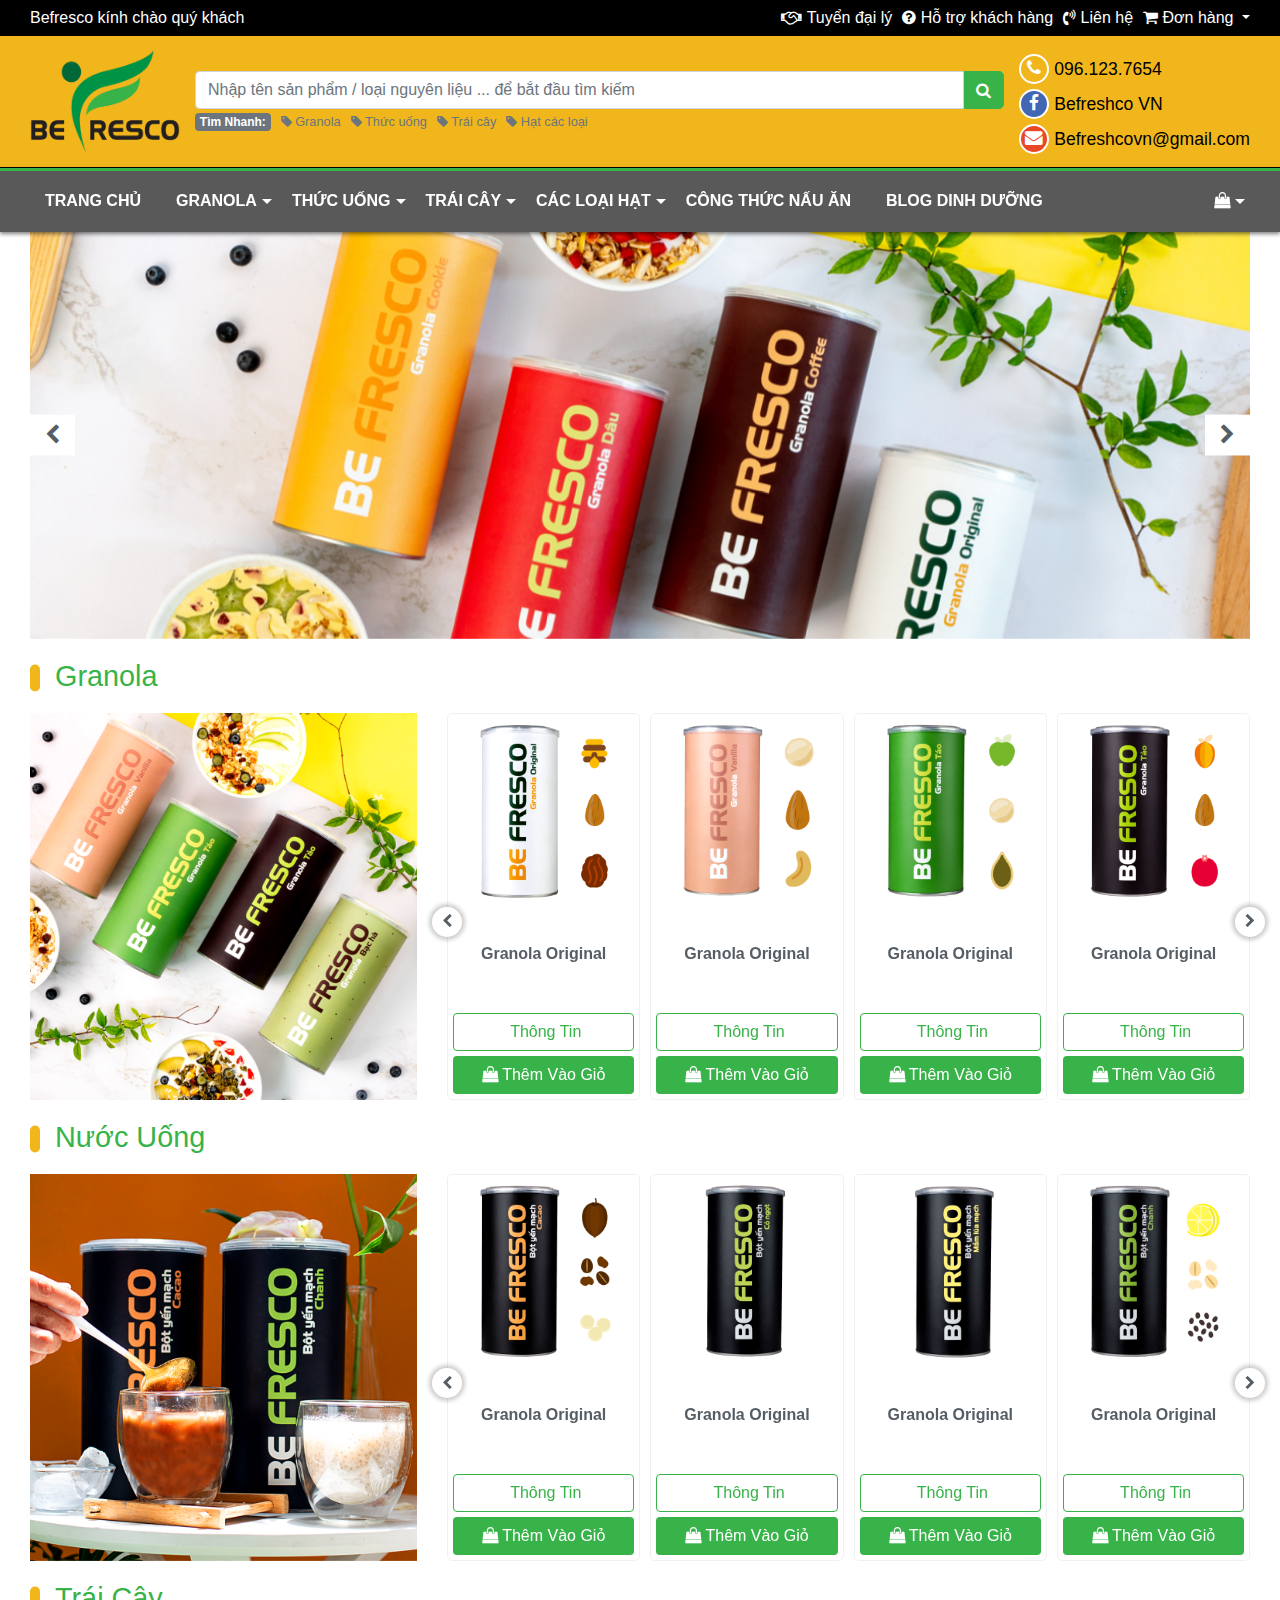
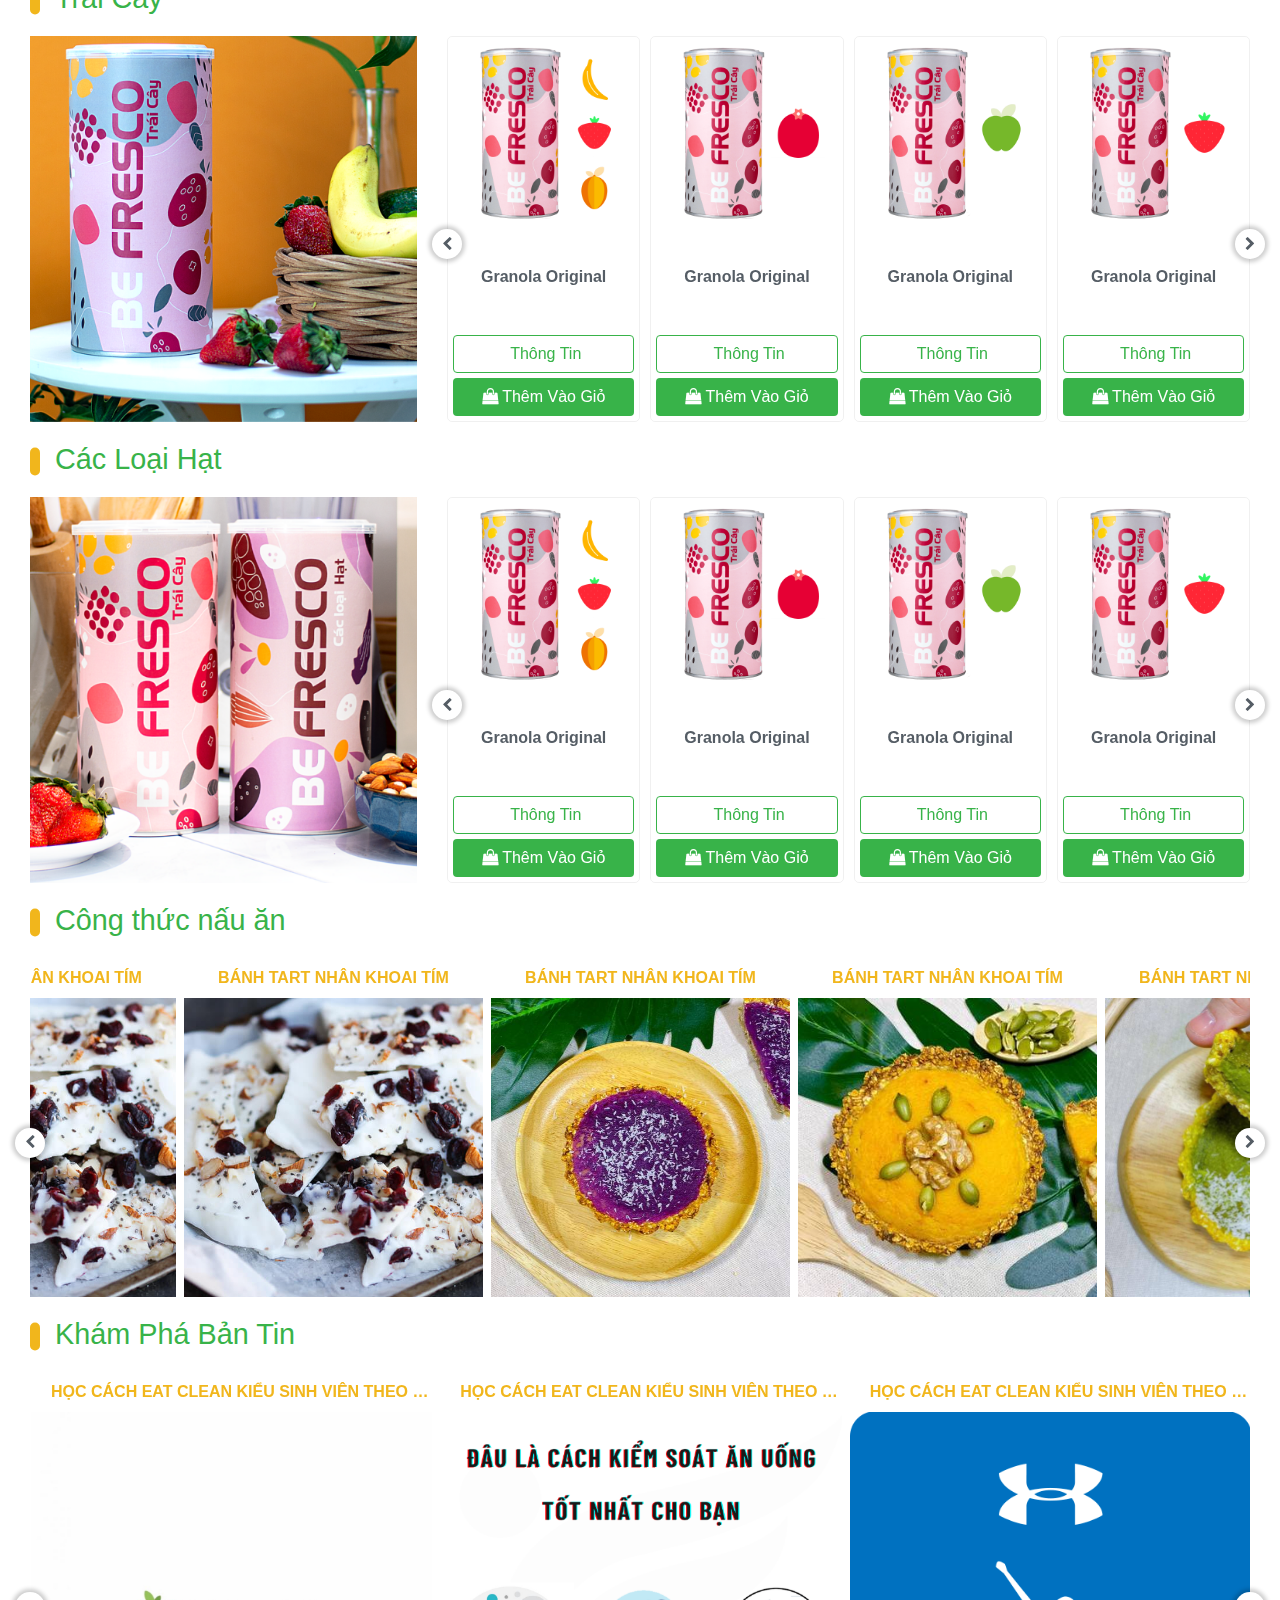
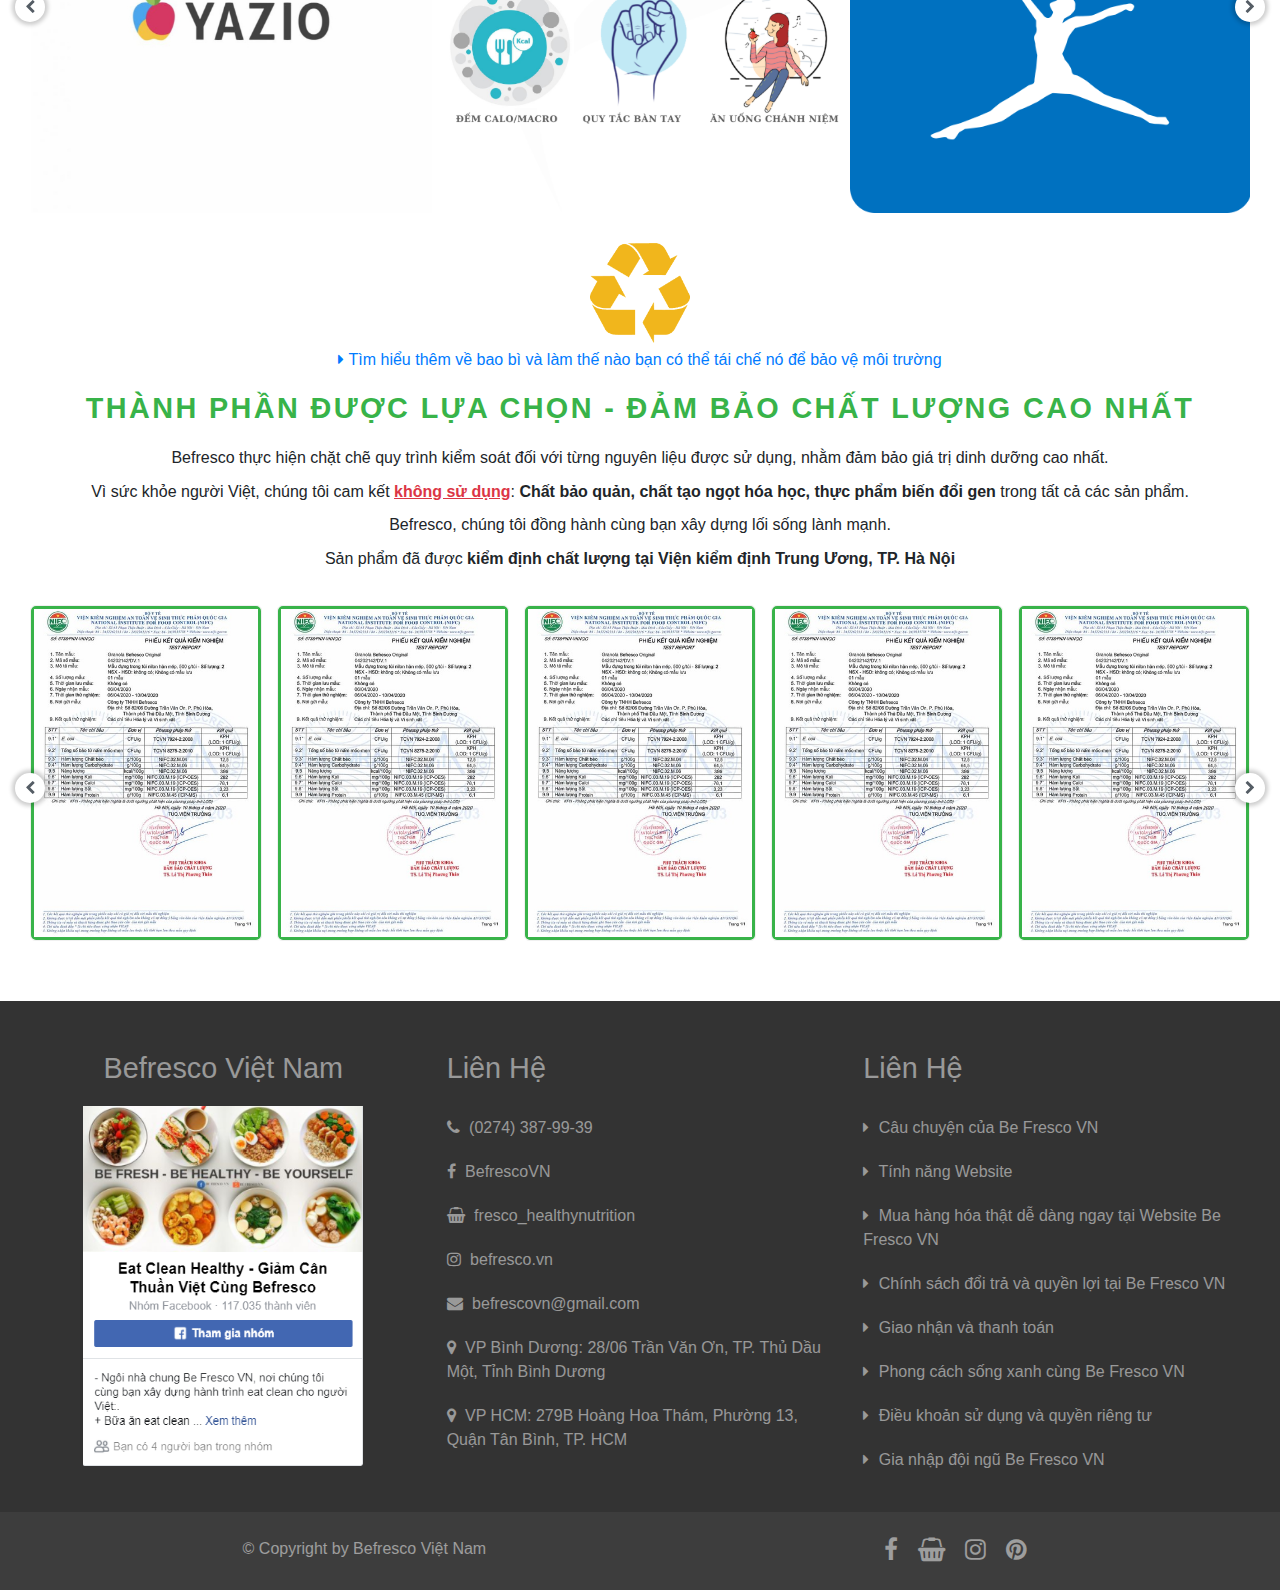
==== commit 73033f1a: "commit 3" ====
--- a/index.html
+++ b/index.html
@@ -350,7 +350,9 @@
             <div class="navigation-header-container">
                 <div class="navigation-brand">
                     <div class="box-logo">
-                        <img src="Content/images/common/logo-top.png" />
+                        <a href="index.html">
+                            <img src="Content/images/common/logo-top.png" />
+                        </a>
                     </div>
                     <div class="close-menu">
                         <a href="#">
@@ -362,7 +364,7 @@
                     <li class="navigation-menu-item">
                         <div class="box-link">
                             <div class="box-link-item">
-                                <p>Trang chủ</p>
+                                <a href="index.html">Trang chủ</a>
                             </div>
                         </div>
                     </li>
--- a/Content/css/style.css
+++ b/Content/css/style.css
@@ -182,17 +182,19 @@
 .footer-main .footer-top .box-item ul li:hover a { color: white; }
 .footer-main .footer-top .box-item .box-img { text-align: center; }
 .footer-main .footer-top .box-item .box-img img { max-width: 280px; }
-.footer-main .footer-bottom { background-color: rgba(51, 51, 51, 0.95); /*@media (max-width: 1199.98px) { .footer-bottom-box { flex-direction: column; align-items: center; }
-}*/ }
+.footer-main .footer-bottom { background-color: rgba(51, 51, 51, 0.95); }
 .footer-main .footer-bottom .footer-bottom-box { display: flex; padding: 20px; flex-direction: row; justify-content: space-around; }
 .footer-main .footer-bottom .footer-bottom-box ul { display: flex; flex-wrap: wrap; }
+.footer-main .footer-bottom .footer-bottom-box .footer-left { padding: 5px 0; }
 .footer-main .footer-bottom .footer-bottom-box .footer-left li { padding-right: 3px; }
 .footer-main .footer-bottom .footer-bottom-box .footer-left li a { display: inline-block; color: rgba(255, 255, 255, 0.5); position: relative; white-space: nowrap; }
 .footer-main .footer-bottom .footer-bottom-box .footer-left li a i { margin-left: 5px; }
+.footer-main .footer-bottom .footer-bottom-box .footer-right { padding: 5px 0; }
 .footer-main .footer-bottom .footer-bottom-box .footer-right li { padding: 0 10px; }
 .footer-main .footer-bottom .footer-bottom-box .footer-right li a { color: rgba(255, 255, 255, 0.5); }
 .footer-main .footer-bottom .footer-bottom-box .footer-right li a i { font-size: 1.5rem; }
 .footer-main .footer-bottom .footer-bottom-box .footer-right li:hover a { color: white; }
+@media (max-width: 488.98px) { .footer-main .footer-bottom .footer-bottom-box { flex-direction: column; align-items: center; } }
 
 /*#endregion */
 
